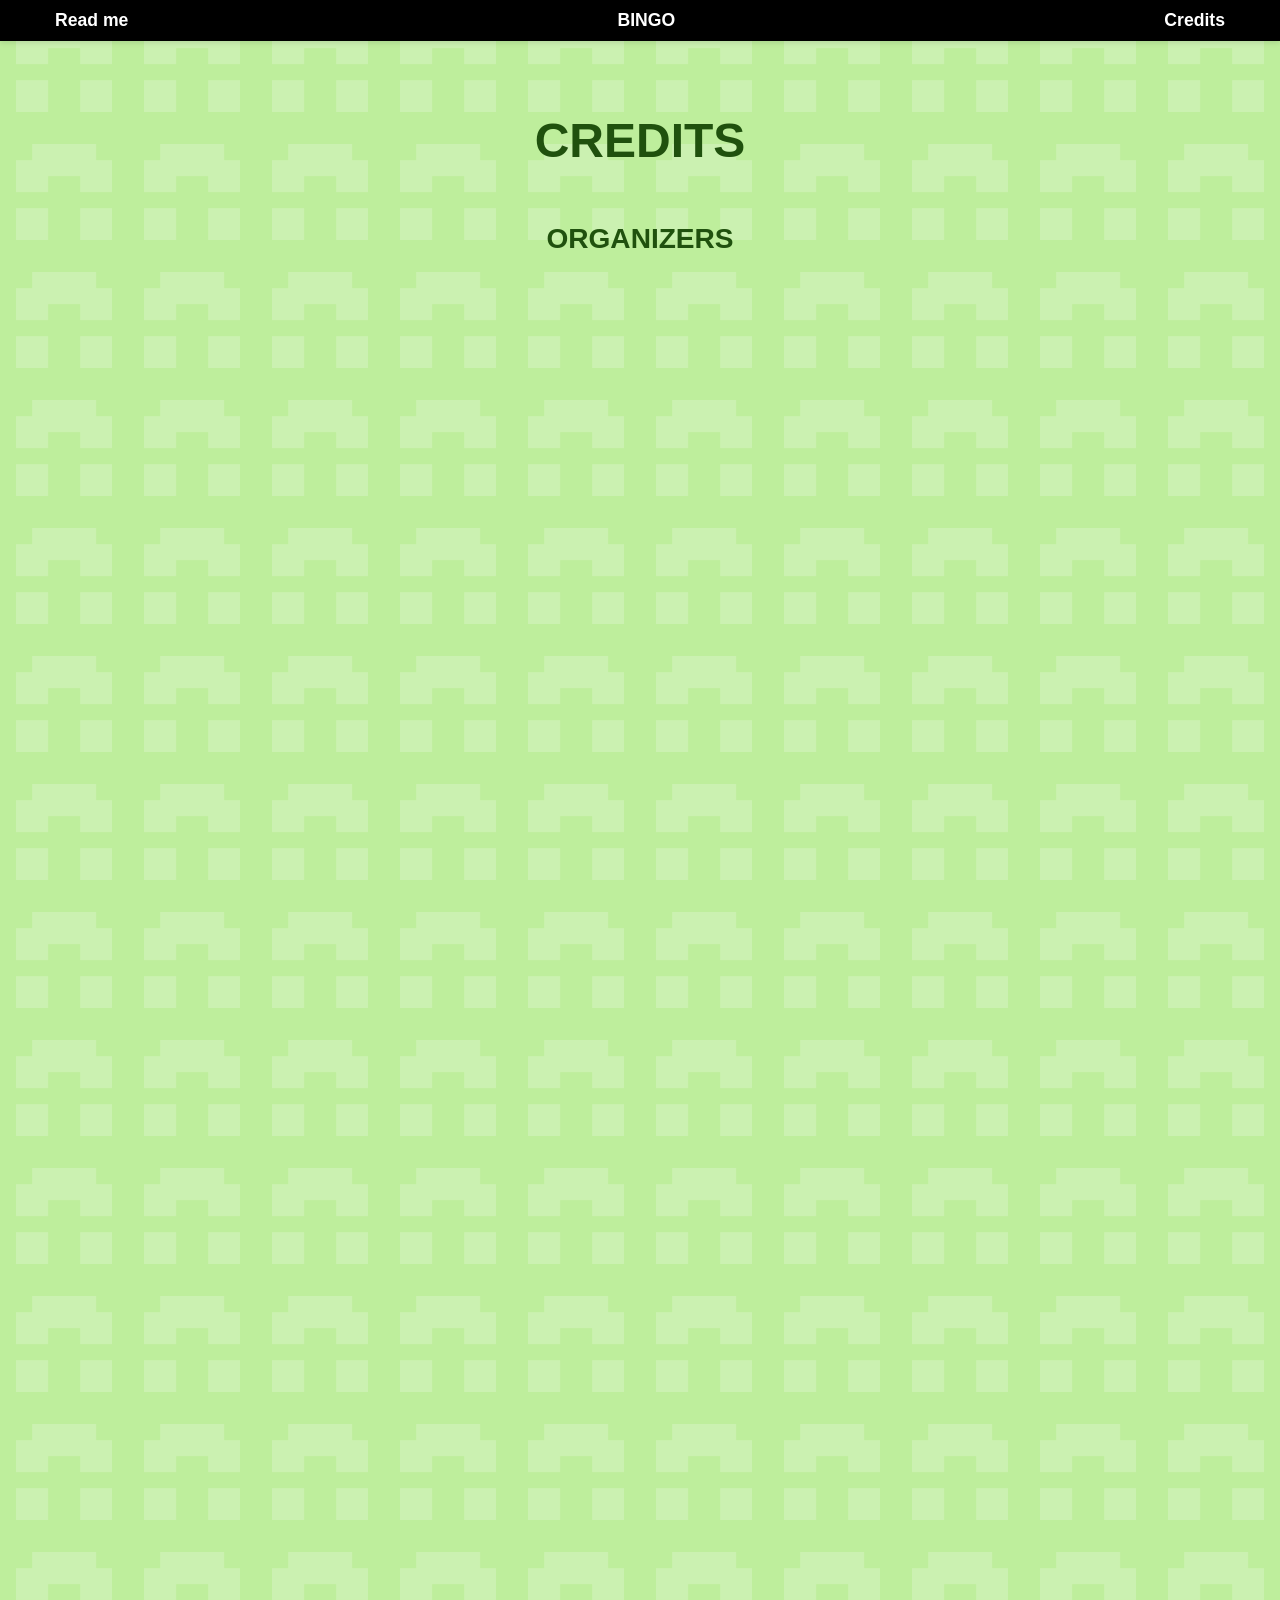
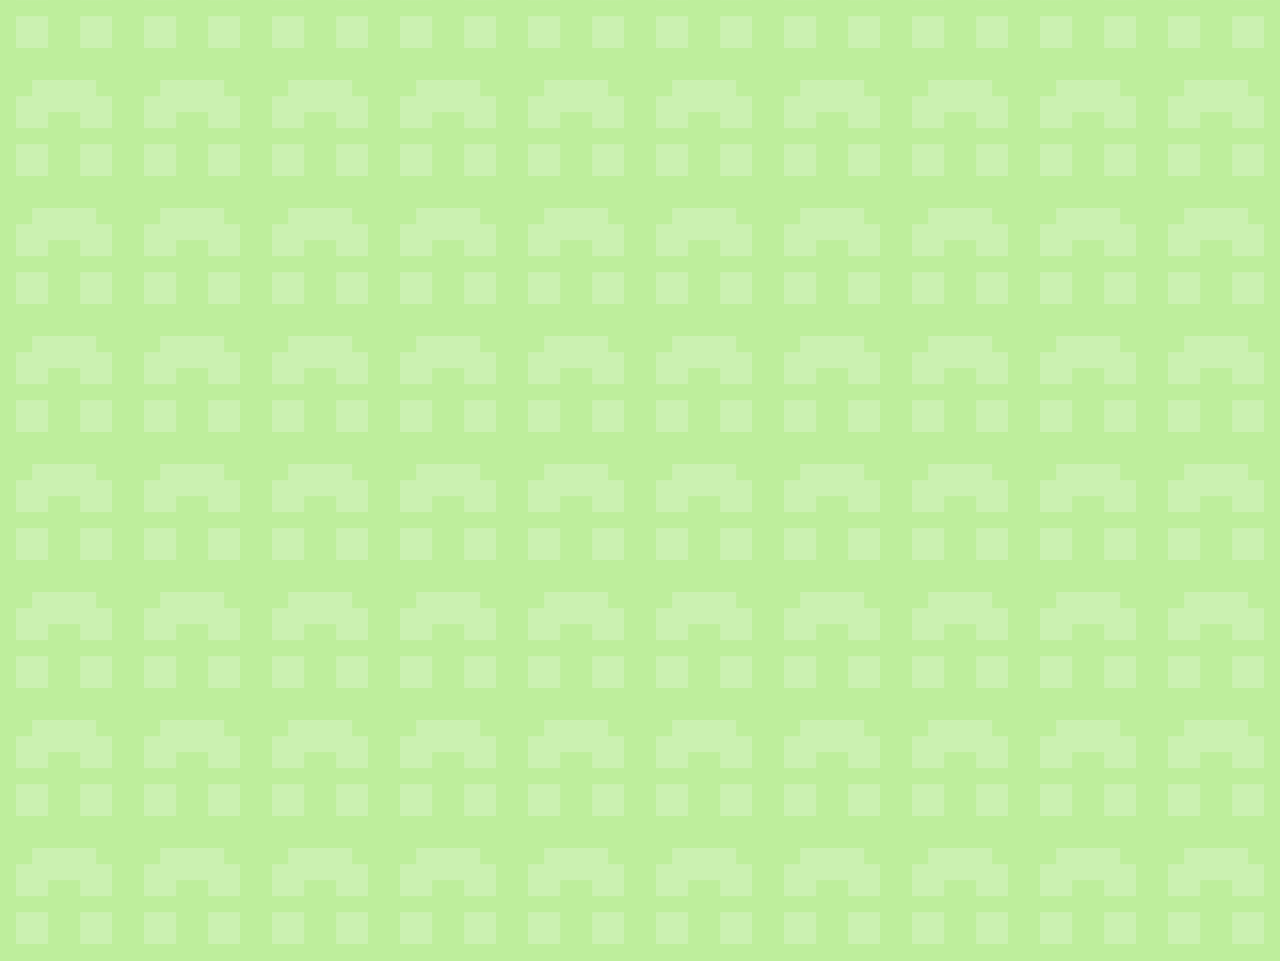
==== cred.html @ 7c4fe33c "Add files via upload" ====
<!DOCTYPE html>
<html lang="en">
<head>
  <meta charset="UTF-8">
  <meta name="viewport" content="width=device-width, initial-scale=1.0">
  <title>Happy Birthday Boosfer</title>
  <link rel="stylesheet" href="style2.css">
</head>
<body>

<header>
  <ul class="menu">
    <li class="menu-li"><a href="index.html">Read me</a></li>
    <li class="menu-li"><a href="first.html">BINGO</a></li>
    <li class="menu-li"><a href="cred.html">Credits</a></li>
  </ul>
</header>

<div class="credits-container">
    <h1>CREDITS</h1>
    <div class="textShow" id="typewriter-text">
        <span class="text-line"><h3>ORGANIZERS</h3><br></span><br>
        <span class="text-line">for putting in effort so things didn't go wack<br>each of them deserve a little pat on the back<br></span><br>
        <ul class="orgM animate-list">
            <li class="liM">Dmitri</li>
            <li class="liM">Fer</li>
            <li class="liM">Nolby</li>
            <li class="liM">Mintrea</li>
            <li class="liM">Rabanal</li>
            <li class="liM">Rattnappynap</li>
            <li class="liM">Sleipnir</li>
            <li class="liM">Toria</li>
            <li class="liM">Venu</li>
        </ul>
        <span class="text-line"><h3>ARTISTS</h3><br></span><br>
        <span class="text-line">for all the hard work they did for the cause<br>everyone deserves a round of applause<br></span><br>
        <ul class="artM animate-list">
            <li class="liA">Mintrea</li>
            <li class="liA">Apple</li>
            <li class="liA">Atlas</li>
            <li class="liA">Brian</li>
            <li class="liA">Cuspid</li>
            <li class="liA">Dmitri</li>
            <li class="liA">Ena</li>
            <li class="liA">Fizzu</li>
            <li class="liA">Lemi</li>
            <li class="liA">Lily</li>
            <li class="liA">Lisya</li>
            <li class="liA">Mictiankity</li>
            <li class="liA">Moth</li>
            <li class="liA">Neptune</li>
            <li class="liA">Nyami</li>
            <li class="liA">QUSEY</li>
            <li class="liA">Ratbanal</li>
            <li class="liA">Ratnappynap</li>
            <li class="liA">Rey</li>
            <li class="liA">Skybird</li>
            <li class="liA">Theo</li>
            <li class="liA">Toby</li>
            <li class="liA">Toria</li>
            <li class="liA">Z</li>
        </ul>
		<span class="text-line"><h3>FRIENDS</h3><br></span><br>
        <span class="text-line">for the time they took out of their busy lives<br>all of them deserve to receive a high five<br></span><br>
        <ul class="artM animate-list">
            <li class="liA">Captain_Domo</li>
            <li class="liA">Bean</li>
            <li class="liA">Vswed</li>
            <li class="liA">Yahiamice</li>
            <li class="liA">Wifies</li>
            <li class="liA">Pipi_slayer</li>
            <li class="liA">Wolfeei</li>
            <li class="liA">Meicha</li>
            <li class="liA">Seawattgaming</li>
            <li class="liA">Hackingnoisess</li>
            <li class="liA">Fraiki</li>
            <li class="liA">Deme</li>
            <li class="liA">LuckS</li>
            <li class="liA">LadyAuro</li>
            <li class="liA">Bigbigmongey</li>
            <li class="liA">Woogie</li>
            <li class="liA">Vijtok</li>
            <li class="liA">Fruitberries</li>
            <li class="liA">Fantst</li>
            <li class="liA">Bubbo</li>
            <li class="liA">Baablu</li>
            <li class="liA">Holls</li>
            <li class="liA">Qndres</li>
            <li class="liA">Fer</li>
            <li class="liA">Nolby</li>
            <li class="liA">Sleipnir</li>
        </ul>
		 <span class="text-line"><h3>THE CREATOR OF COLLABORATION</h3><br></span><br>
        <span class="text-line">for the best and coolest idea ever, for giving us a chance in participating in this collaboration<br></span><br>
        <ul class="orgM animate-list">
            <li class="liM">Mintrea</li>
        </ul>
		 <span class="text-line"><h3>CREATOR OF SITE</h3><br></span><br>
        <span class="text-line">for cool site that you see here right now</span><br>
        <ul class="orgM animate-list">
            <li class="liM">Rattnappynap</li>
			<li class="liM">best helper ever: Mintrea</li>
        </ul>
		 <span class="text-line"><h3>BOOSFER</h3><br></span><br>
        <span class="text-line">for making such a wholesome community and</span><br>
      
    </div>

    <div class="specialClub">
        <button class="secretBtn animate-btn" onclick="openSecretModal()">Secret club button! Click it!</button>
    </div>
</div>

<div id="imageModal" class="modal">
    <span class="close" onclick="closeModal()">&times;</span>
    <div class="modal-title" id="modalTitle"></div>
    <div class="modal-content-wrapper" id="modalWrapper">
        <div class="modal-image-container" id="imageContainer">
            <img class="modal-content" id="modalImage">
        </div>
    </div>
    <div class="zoom-info" id="zoomInfo">Scale: 100%</div>
    <div class="zoom-controls">
        <button class="zoom-btn" onclick="zoomOut()">−</button>
        <button class="zoom-btn" onclick="resetZoom()">⟲</button>
        <button class="zoom-btn" onclick="zoomIn()">+</button>
    </div>
    <div class="nav-controls">
        <button class="nav-btn" onclick="prevImage()">&#10094;</button>
        <button class="nav-btn" onclick="nextImage()">&#10095;</button>
    </div>
</div>

<script>
    const lines = document.querySelectorAll('.text-line');
    const lists = document.querySelectorAll('.animate-list');
    const btn = document.querySelector('.animate-btn');
    
    let delay = 0;
    const lineDelay = 2000; 
    const fadeDuration = 1500;

    function animateSequence(elements) {
        elements.forEach((el) => {
            el.style.opacity = '0';
            el.style.transition = `opacity ${fadeDuration}ms ease-in-out`;
            
            setTimeout(() => {
                el.style.opacity = '1';
            }, delay);

            delay += lineDelay;
        });
    }

    const allElements = [];
    const container = document.getElementById('typewriter-text');
    
    Array.from(container.children).forEach(child => {
        if (child.classList.contains('text-line')) {
            allElements.push(child);
        } else if (child.classList.contains('animate-list')) {
            allElements.push(child);
        }
    });

    animateSequence(allElements);

    if (btn) {
        btn.style.opacity = '0';
        btn.style.transition = `opacity ${fadeDuration}ms ease-in-out`;
        
        setTimeout(() => {
            btn.style.opacity = '1';
        }, delay);
    }

    const secretClubImages = [
        { src: "secretclub/nolbyy.png", title: "Art by Nolby" },
        { src: "secretclub/sleip3d.png", title: "Art by Sleipnir" },
        { src: "secretclub/5ssd.png", title: "Art by 5SSD" },
        { src: "secretclub/bartorino.png", title: "Art by Bartorino" },
		 { src: "secretclub/fer.png", title: "Art by Fer" }
    ];

    let currentImageIndex = 0;

    var currentZoom = 1;
    var minZoom = 0.5;
    var maxZoom = 5;
    var zoomStep = 0.25;
    var isDragging = false;
    var startX, startY, translateX = 0, translateY = 0;

    function openSecretModal() {
        const modal = document.getElementById("imageModal");
        modal.style.display = "block";
        
        currentImageIndex = 0;
        updateModalContent();
        
        resetZoom();
        setupDragHandlers();
    }

    function updateModalContent() {
        const modalImg = document.getElementById("modalImage");
        const modalTitle = document.getElementById("modalTitle");
        
        modalImg.src = secretClubImages[currentImageIndex].src;
        modalTitle.textContent = secretClubImages[currentImageIndex].title;
    }

    function nextImage() {
        currentImageIndex = (currentImageIndex + 1) % secretClubImages.length;
        updateModalContent();
        resetZoom();
    }

    function prevImage() {
        currentImageIndex = (currentImageIndex - 1 + secretClubImages.length) % secretClubImages.length;
        updateModalContent();
        resetZoom();
    }

    function closeModal() {
        document.getElementById("imageModal").style.display = "none";
        resetZoom();
    }

    function updateTransform() {
        var container = document.getElementById("imageContainer");
        container.style.transform =
          "translate(" +
          translateX +
          "px, " +
          translateY +
          "px) scale(" +
          currentZoom +
          ")";
        document.getElementById("zoomInfo").textContent =
          "Scale: " + Math.round(currentZoom * 100) + "%";
    }

    function zoomIn() {
        if (currentZoom < maxZoom) {
          currentZoom = Math.min(currentZoom + zoomStep, maxZoom);
          updateTransform();
        }
    }

    function zoomOut() {
        if (currentZoom > minZoom) {
          currentZoom = Math.max(currentZoom - zoomStep, minZoom);
          if (currentZoom <= 1) {
            translateX = 0;
            translateY = 0;
          }
          updateTransform();
        }
    }

    function resetZoom() {
        currentZoom = 1;
        translateX = 0;
        translateY = 0;
        updateTransform();
    }

    function setupDragHandlers() {
        var container = document.getElementById("imageContainer");
        var wrapper = document.getElementById("modalWrapper");

        wrapper.onmousedown = function (e) {
          if (currentZoom > 1) {
            isDragging = true;
            startX = e.clientX - translateX;
            startY = e.clientY - translateY;
            container.style.cursor = "grabbing";
          }
        };

        wrapper.onmousemove = function (e) {
          if (isDragging) {
            e.preventDefault();
            translateX = e.clientX - startX;
            translateY = e.clientY - startY;
            updateTransform();
          }
        };

        wrapper.onmouseup = function () {
          isDragging = false;
          container.style.cursor = "grab";
        };

        wrapper.onmouseleave = function () {
          isDragging = false;
          container.style.cursor = "grab";
        };
    }

    document.getElementById("modalWrapper").onwheel = function (e) {
        e.preventDefault();
        if (e.deltaY < 0) zoomIn();
        else zoomOut();
    };

    document.addEventListener("keydown", function (event) {
        if (event.key === "Escape") {
          closeModal();
        }
        if (event.key === "ArrowRight") {
            nextImage();
        }
        if (event.key === "ArrowLeft") {
            prevImage();
        }
    });
</script>

</body>
</html>
---- style2.css ----
body {
	background-color: #beee9c;
	background-image: url("8ba8866236b0ca55.png");
	background-repeat: repeat;
	font-family: Arial, sans-serif;
	margin: 0;
	padding: 0;
	overflow-x: hidden;
	min-height: 100vh;
}

header {
	position: sticky;
	top: 0;
	z-index: 3000;
	background-color: #000000;
	box-shadow: 0 2px 5px rgba(0,0,0,0.1);
	width: 100%;
}

.menu {
	display: flex;
	justify-content: space-between;
	align-items: center;
	list-style: none;
	margin: 0;
	padding: 10px 20px;
	max-width: 1200px;
	margin-left: auto;
	margin-right: auto;
}

.menu-li {
	margin: 0 15px;
}

.menu-li a {
	text-decoration: none;
	color: white;
	font-weight: bold;
	font-size: 1.1em;
	display: flex;
	align-items: center;
}

.credits-container {
    display: flex;
    flex-direction: column;
    align-items: center;
    justify-content: center;
    text-align: center;
    padding: 40px 20px;
    min-height: calc(100vh - 80px);
}

h1 {
    color: #20510e;
    font-size: 3em;
    margin-bottom: 20px;
}

.textShow {
  font-size: 24px;
  line-height: 1.67;
  color: #20510e;
  text-align: center;
  max-width: 800px;
}

.text-line {
    display: inline-block;
    opacity: 0;
}

.orgM, .artM {
    list-style: none;
    padding: 0;
    display: flex;
    flex-wrap: wrap;
    justify-content: center;
    gap: 15px;
    margin: 20px 0;
    opacity: 0;
}

.liM, .liA {
    font-weight: bold;
    padding: 5px 15px;
    border-radius: 20px;
    font-weight: bold;
    color: #2b4c05;
}

.specialClub {
    margin-top: 50px;
}

.secretBtn {
    padding: 15px 30px;
    font-size: 1.2em;
    background: #8abe29;
    color: white;
    border: none;
    border-radius: 10px;
    cursor: pointer;
    transition: all 0.3s ease;
    font-weight: bold;
    opacity: 0;
}

.secretBtn:hover {
    color: #000000;
    background: #baff3a;
    transform: translateY(-2px);
}

.modal {
	display: none;
	position: fixed;
	z-index: 3000;
	left: 0;
	top: 0;
	width: 100%;
	height: 100%;
	background-color: rgba(0, 0, 0, 0.95);
	animation: fadeIn 0.3s ease;
	overflow: hidden;
}

.modal-content-wrapper {
	position: absolute;
	top: 50%;
	left: 50%;
	transform: translate(-50%, -50%);
	width: 100%;
	height: 100%;
	display: flex;
	align-items: center;
	justify-content: center;
	overflow: auto;
}

.modal-image-container {
	position: relative;
	transform-origin: center center;
	transition: transform 0.3s ease;
	cursor: grab;
}

.modal-image-container:active {
	cursor: grabbing;
}

.modal-content {
	max-width: 90vw;
	max-height: 85vh;
	border-radius: 0px;
	user-select: none;
	pointer-events: none;
}

.close {
	position: absolute;
	top: 20px;
	right: 40px;
	color: #f1f1f1;
	font-size: 7em;
	font-weight: bold;
	cursor: pointer;
	transition: color 0.3s;
	z-index: 3001;
}

.close:hover {
	color: #baff3a;
}

.zoom-controls {
	position: absolute;
	bottom: 30px;
	left: 50%;
	transform: translateX(-50%);
	display: flex;
	gap: 10px;
	z-index: 3001;
}

.nav-controls {
    position: absolute;
    top: 50%;
    width: 100%;
    display: flex;
    justify-content: space-between;
    padding: 0 20px;
    box-sizing: border-box;
    z-index: 3001;
    pointer-events: none;
}

.nav-btn {
    pointer-events: auto;
    background: rgba(127, 211, 59, 0.5);
    color: white;
    border: none;
    font-size: 2em;
    padding: 10px 20px;
    cursor: pointer;
    border-radius: 5px;
    transition: background 0.3s;
}

.nav-btn:hover {
    background: rgba(139, 255, 100, 0.8);
}

.zoom-btn {
	padding: 10px 20px;
	font-size: 1.2em;
	background: rgba(255, 255, 255, 0.2);
	color: white;
	border: 2px solid white;
	border-radius: 5px;
	cursor: pointer;
	transition: all 0.3s;
}

.zoom-btn:hover {
	background: rgba(255, 255, 255, 0.4);
	transform: scale(1.1);
}

.modal-title {
	position: absolute;
	top: 20px;
	left: 40px;
	color: white;
	font-size: 1.5em;
	font-weight: bold;
	z-index: 3001;
    text-shadow: 0 2px 4px rgba(0,0,0,0.5);
}

.zoom-info {
	position: absolute;
	bottom: 80px;
	left: 50%;
	transform: translateX(-50%);
	color: white;
	font-size: 1em;
	background: rgba(0, 0, 0, 0.5);
	padding: 5px 15px;
	border-radius: 5px;
	z-index: 3001;
}

@keyframes fadeIn {
	from { opacity: 0; }
	to { opacity: 1; }
}
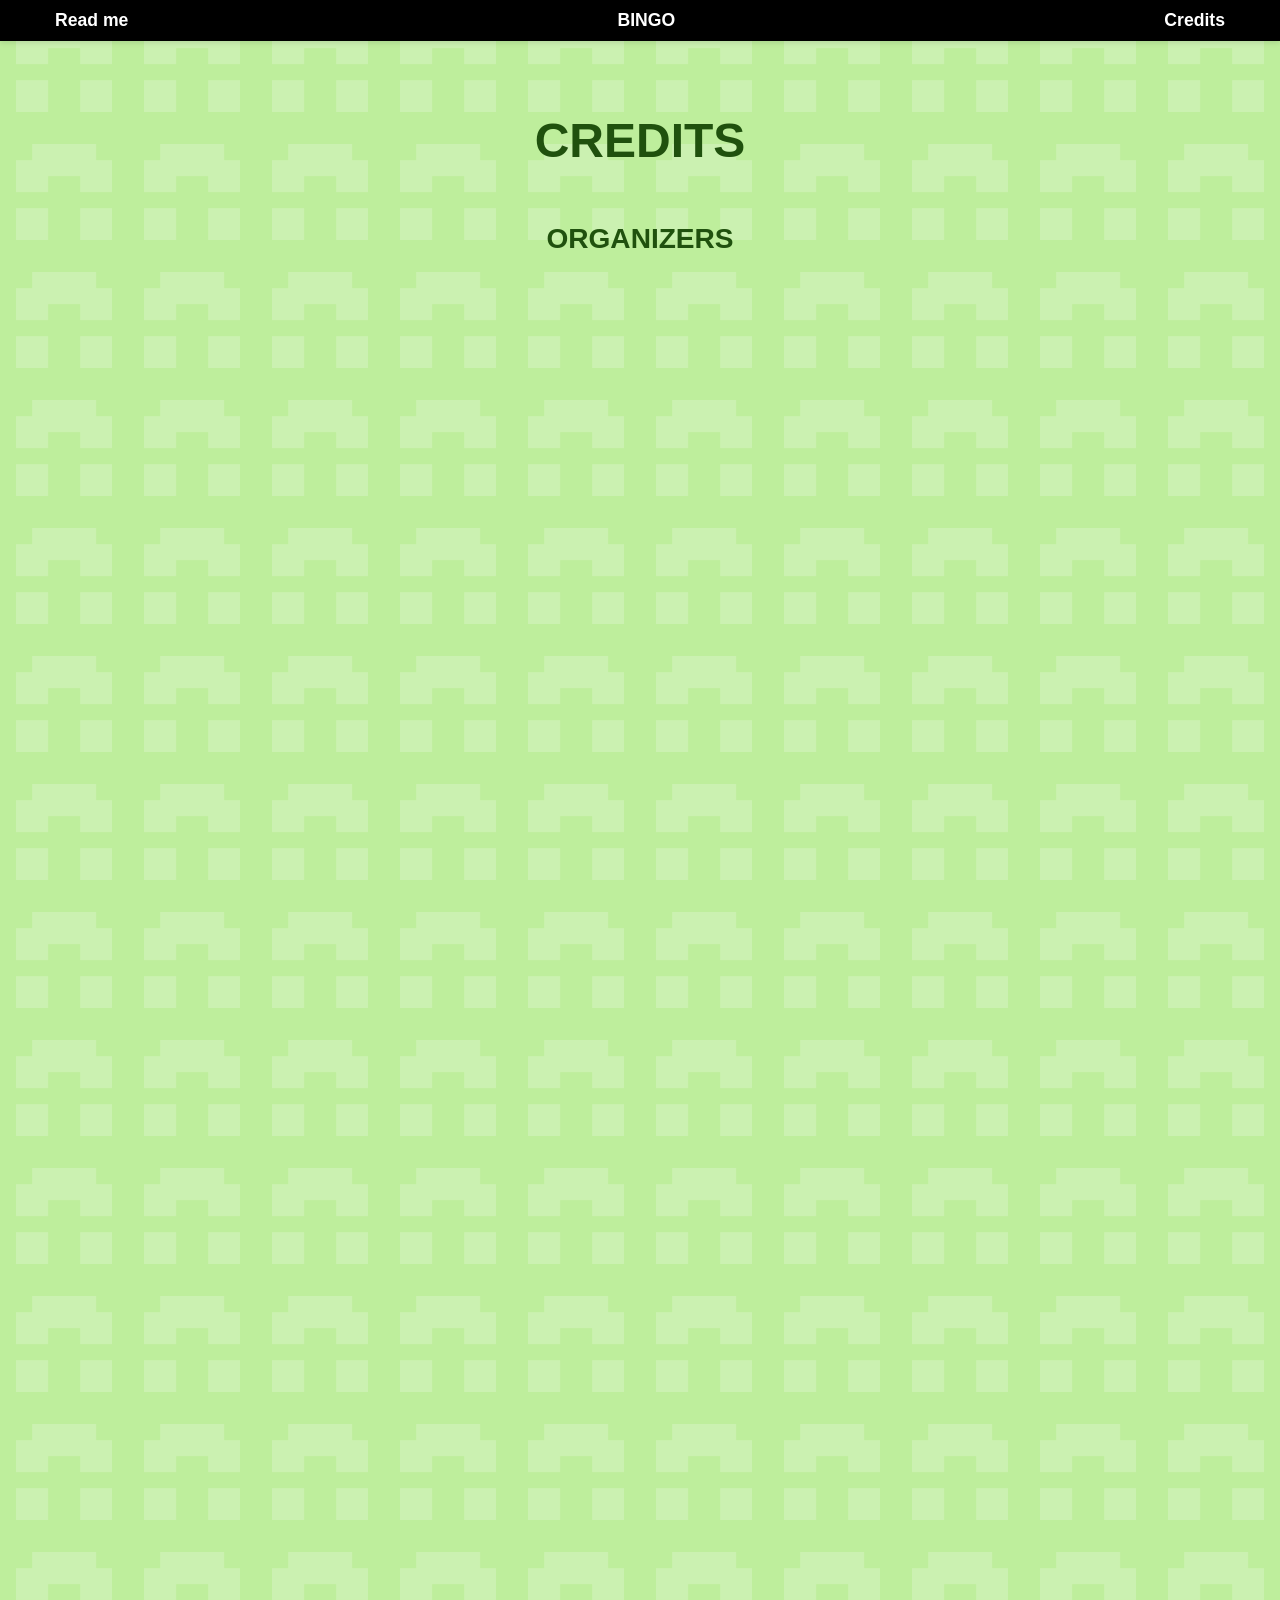
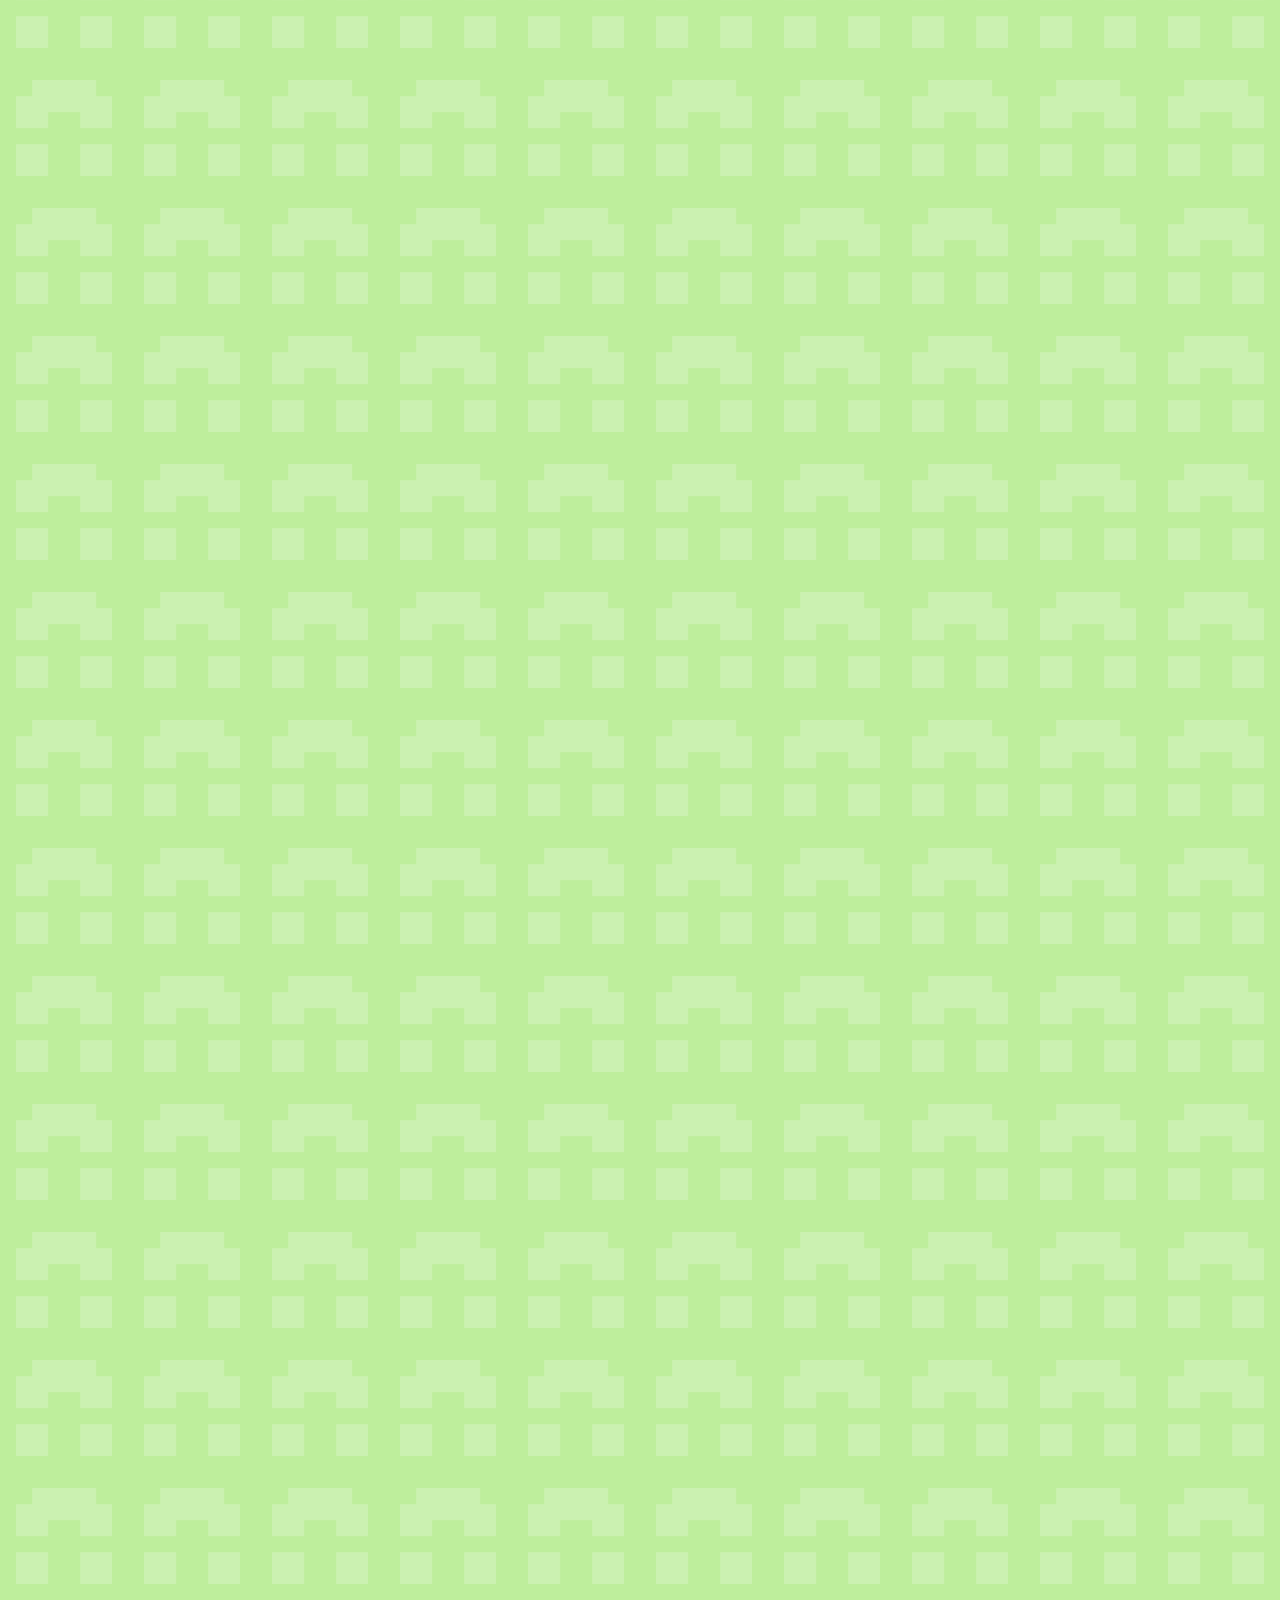
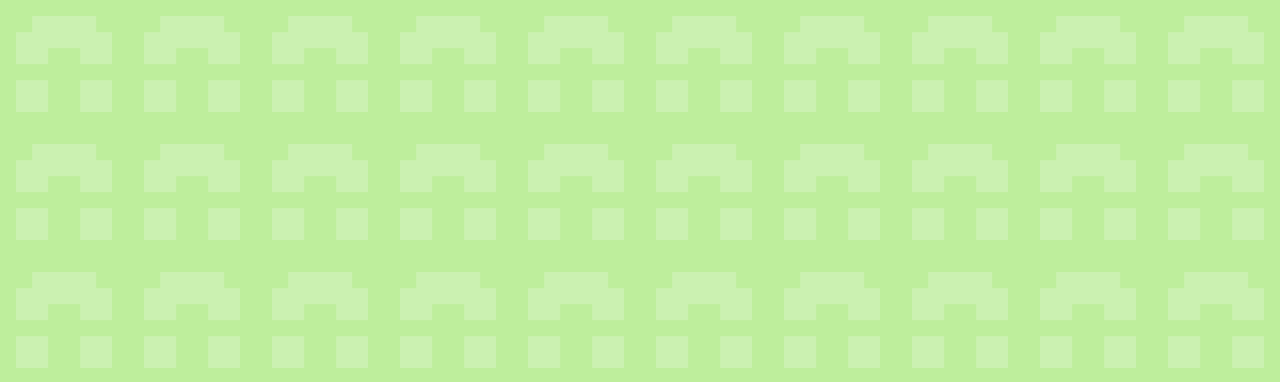
==== commit 8c6ef16a: "Add files via upload" ====
--- a/cred.html
+++ b/cred.html
@@ -102,8 +102,22 @@
 			<li class="liM">best helper ever: Mintrea</li>
         </ul>
 		 <span class="text-line"><h3>BOOSFER</h3><br></span><br>
-        <span class="text-line">for making such a wholesome community and</span><br>
-      
+        <span class="text-line">thank you for everything 💚 </span><br>
+		  <span class="text-line">We the Boosfer Community made this special gift for the one and only Boosfer for his 25th year birthday </span><br>
+     <span class="text-line">We the Boosfer Community just wanna appreciate all the things you have ever done.</span><br>
+	   <span class="text-line">like all the contents you have created and provided us for these past years such as <br>the fun streams you do mostly everyday always makes us laugh</span><br>
+	     <span class="text-line">and makes our days better or something to enjoy and past the time we truly love and appreciate the streams,<br> the collabs you host or be in is always fun to watch such all the banters shenanigans always brings us joy and laughter, </span><br>
+		  <span class="text-line">the amazing youtube videos you post is always great to watch</span><br>
+		  <span class="text-line">even tho its not that much but appreciate when you upload its awesome </span><br>
+ <span class="text-line">and the community you have created to be this great and wonderful!  its truly one of the greatest community of all time </span><br>
+ <span class="text-line">like everyone is so kind, nice, cool, talented and GOATED everyone is just so awesome</span><br>
+ <span class="text-line"><b>and thats because of YOU</b></span><br>
+ <span class="text-line">remember you helped and bring happiness to someone who needs it </span><br>
+ <span class="text-line"><h2>Happy Birthday Boosfer</h2></span>
+ <span class="text-line">-The Boosfer Community 💚</span><br>
+		<img  class="text-line" src="feakyspin.avif" alt="feaky">
+
+		<a href="" class="text-line">Link to google drive disk with all art</a>
     </div>
 
     <div class="specialClub">
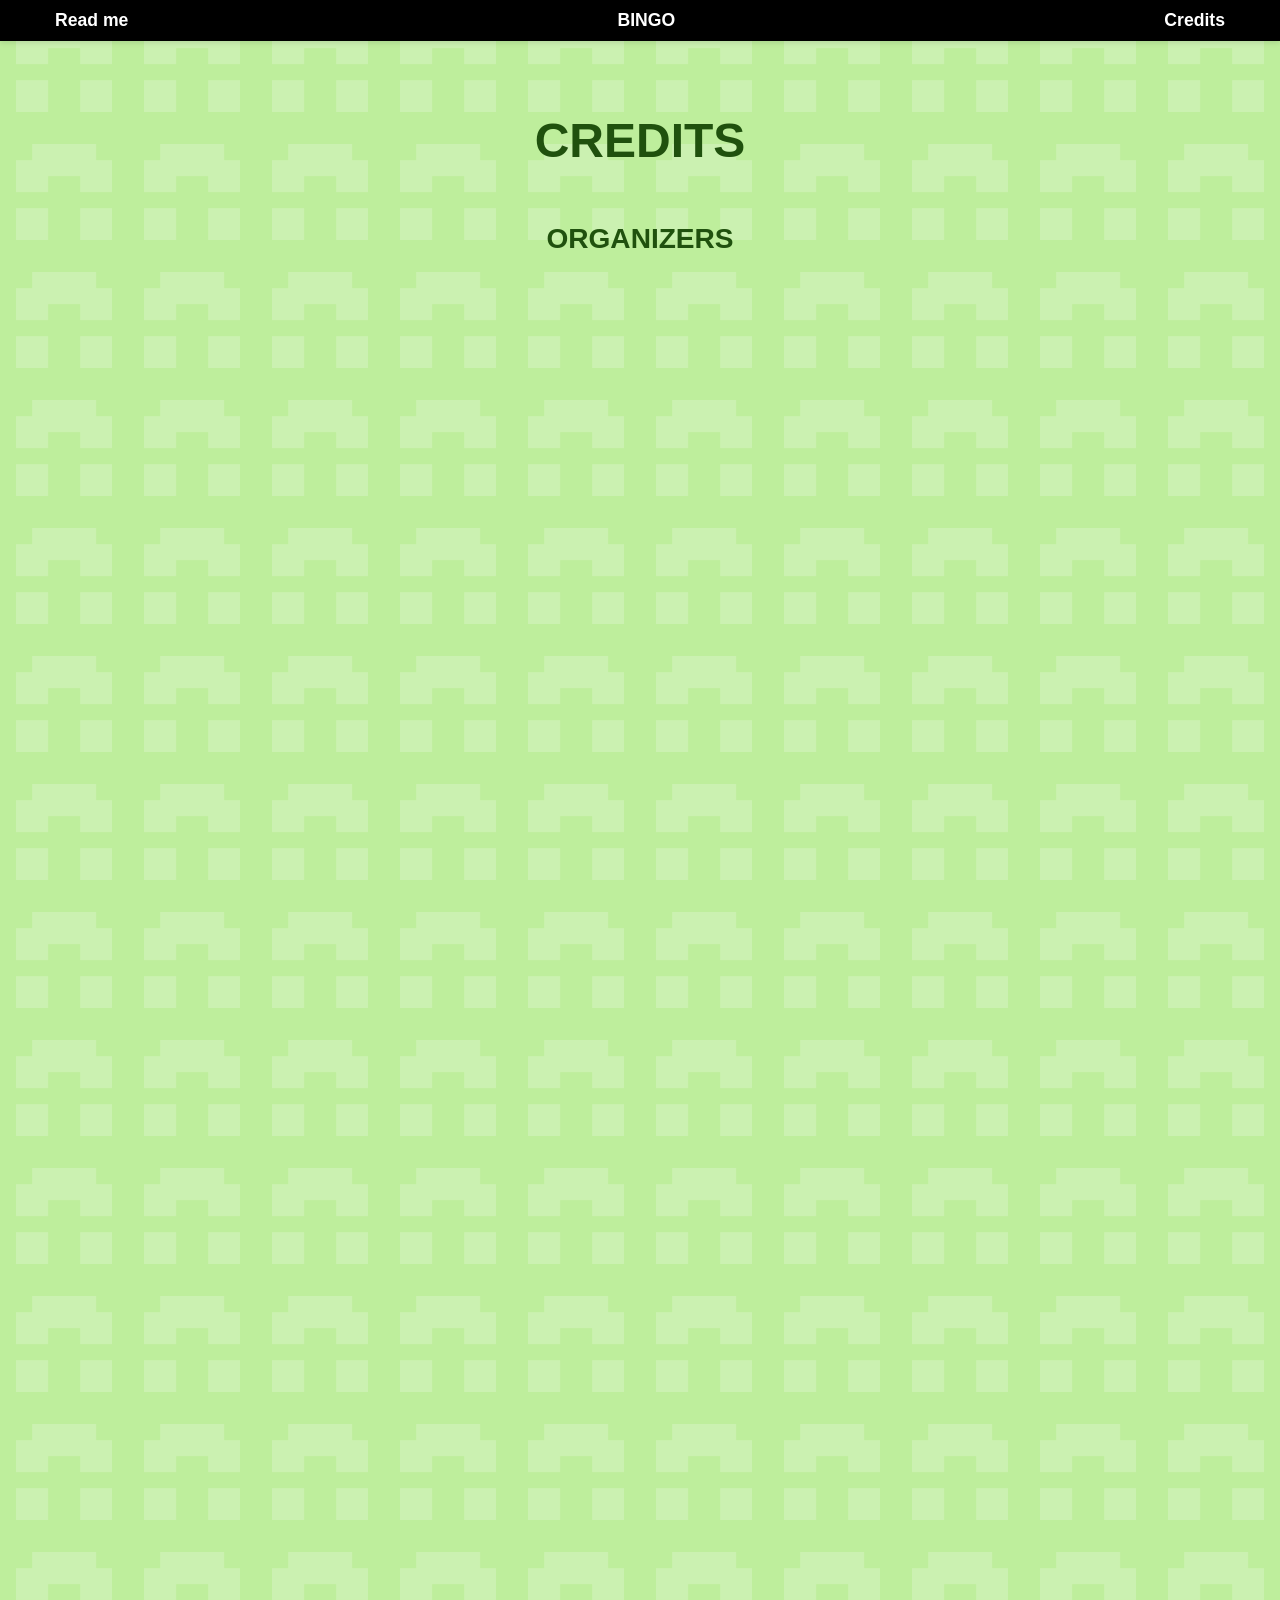
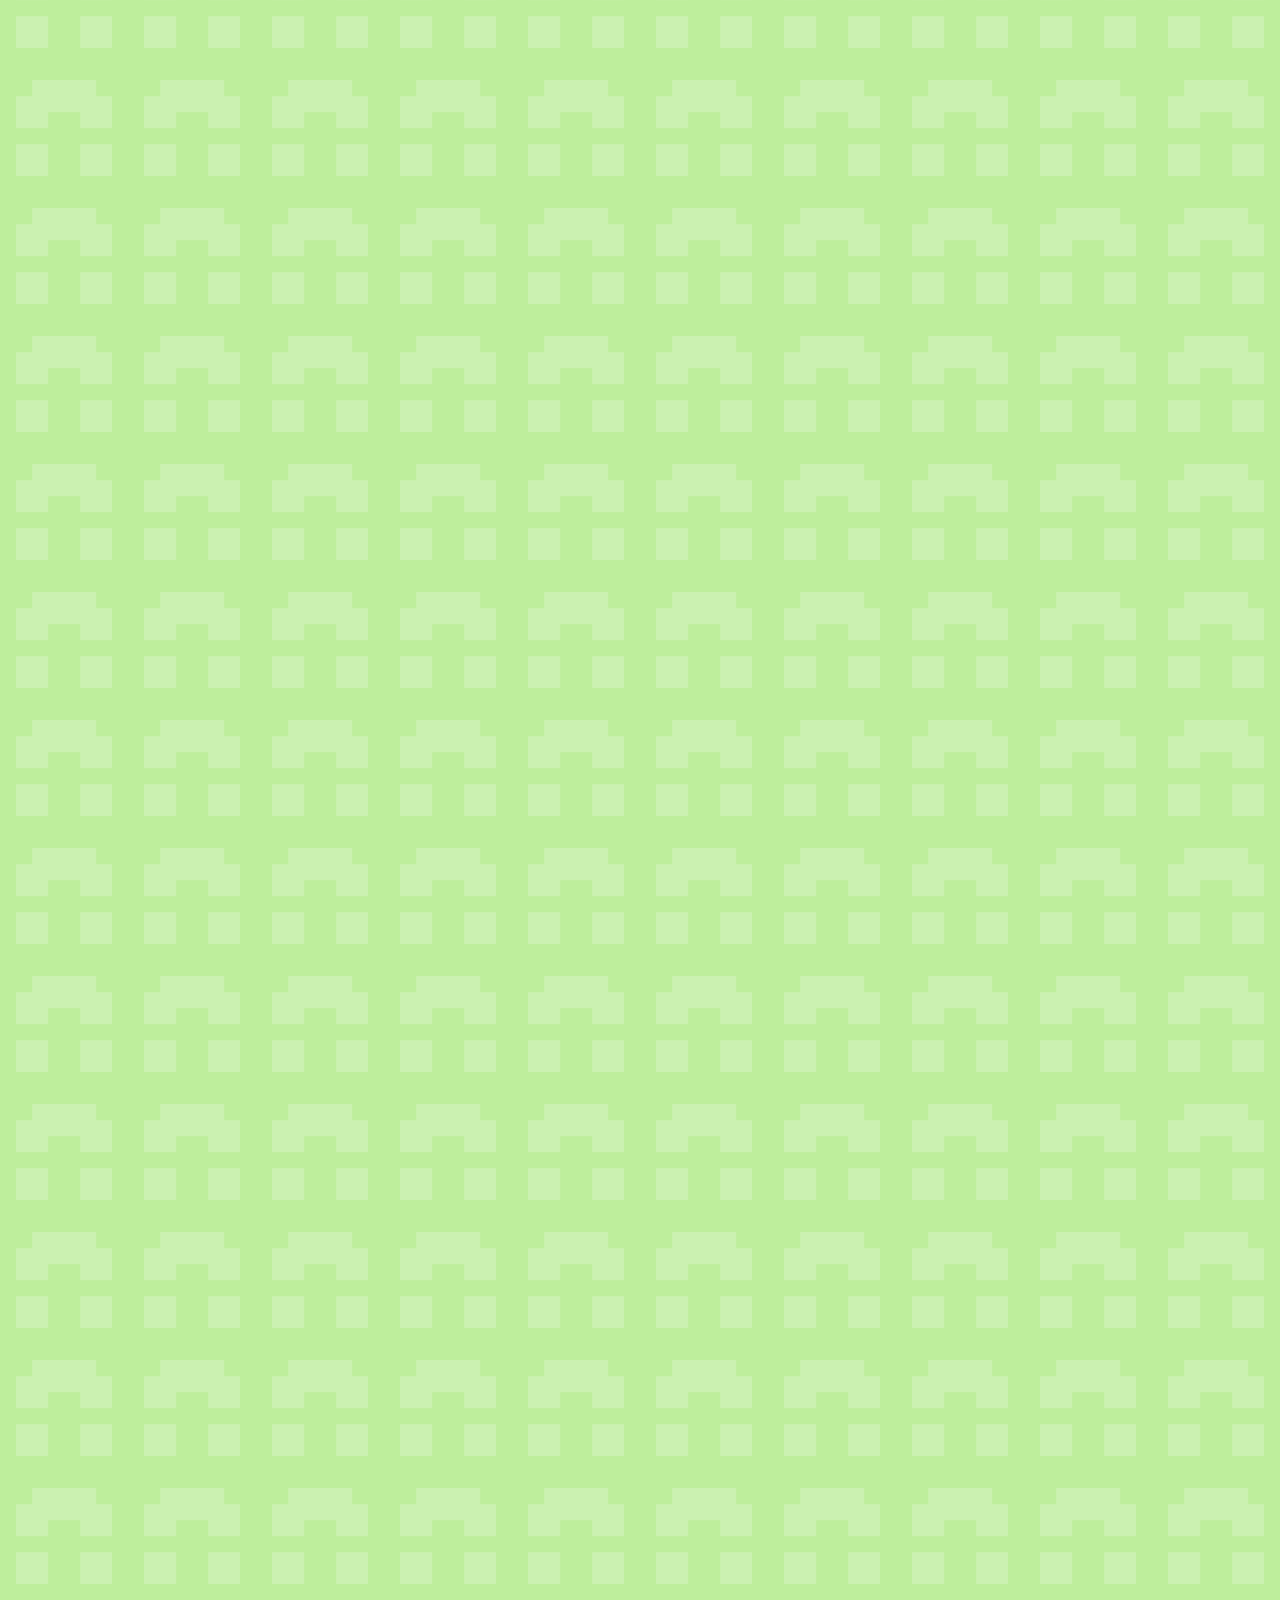
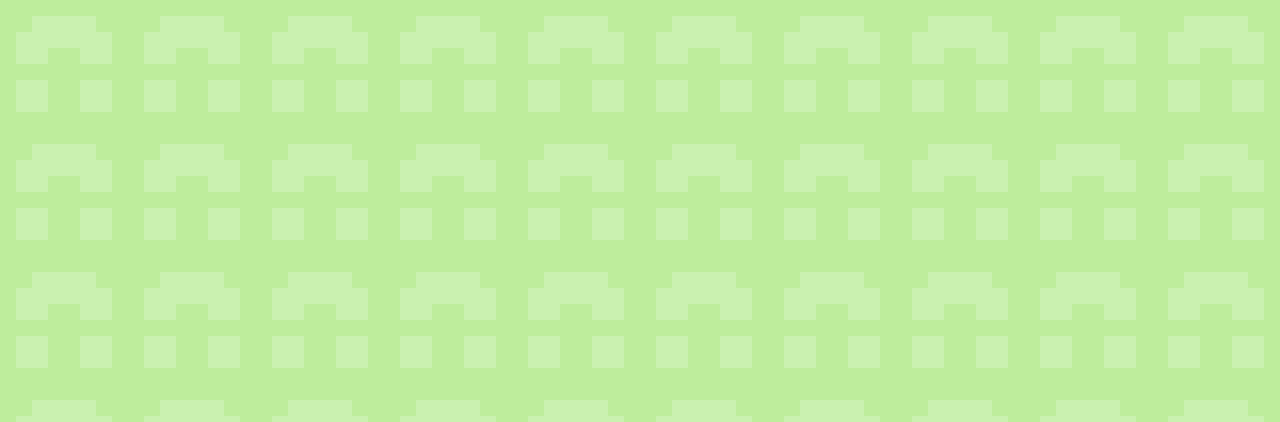
==== commit eb44ea78: "Update cred.html" ====
--- a/cred.html
+++ b/cred.html
@@ -91,12 +91,12 @@
             <li class="liA">Sleipnir</li>
         </ul>
 		 <span class="text-line"><h3>THE CREATOR OF COLLABORATION</h3><br></span><br>
-        <span class="text-line">for the best and coolest idea ever, for giving us a chance in participating in this collaboration<br></span><br>
+        <span class="text-line">for the best and coolest idea ever, for giving us a chance in participating in this collaboration they deserve lots of applause<br></span><br>
         <ul class="orgM animate-list">
             <li class="liM">Mintrea</li>
         </ul>
 		 <span class="text-line"><h3>CREATOR OF SITE</h3><br></span><br>
-        <span class="text-line">for cool site that you see here right now</span><br>
+        <span class="text-line">for cool site that you see here right now they deserve +aura +alpha energy +good sleep</span><br>
         <ul class="orgM animate-list">
             <li class="liM">Rattnappynap</li>
 			<li class="liM">best helper ever: Mintrea</li>
@@ -334,4 +334,4 @@
 </script>
 
 </body>
-</html>+</html>
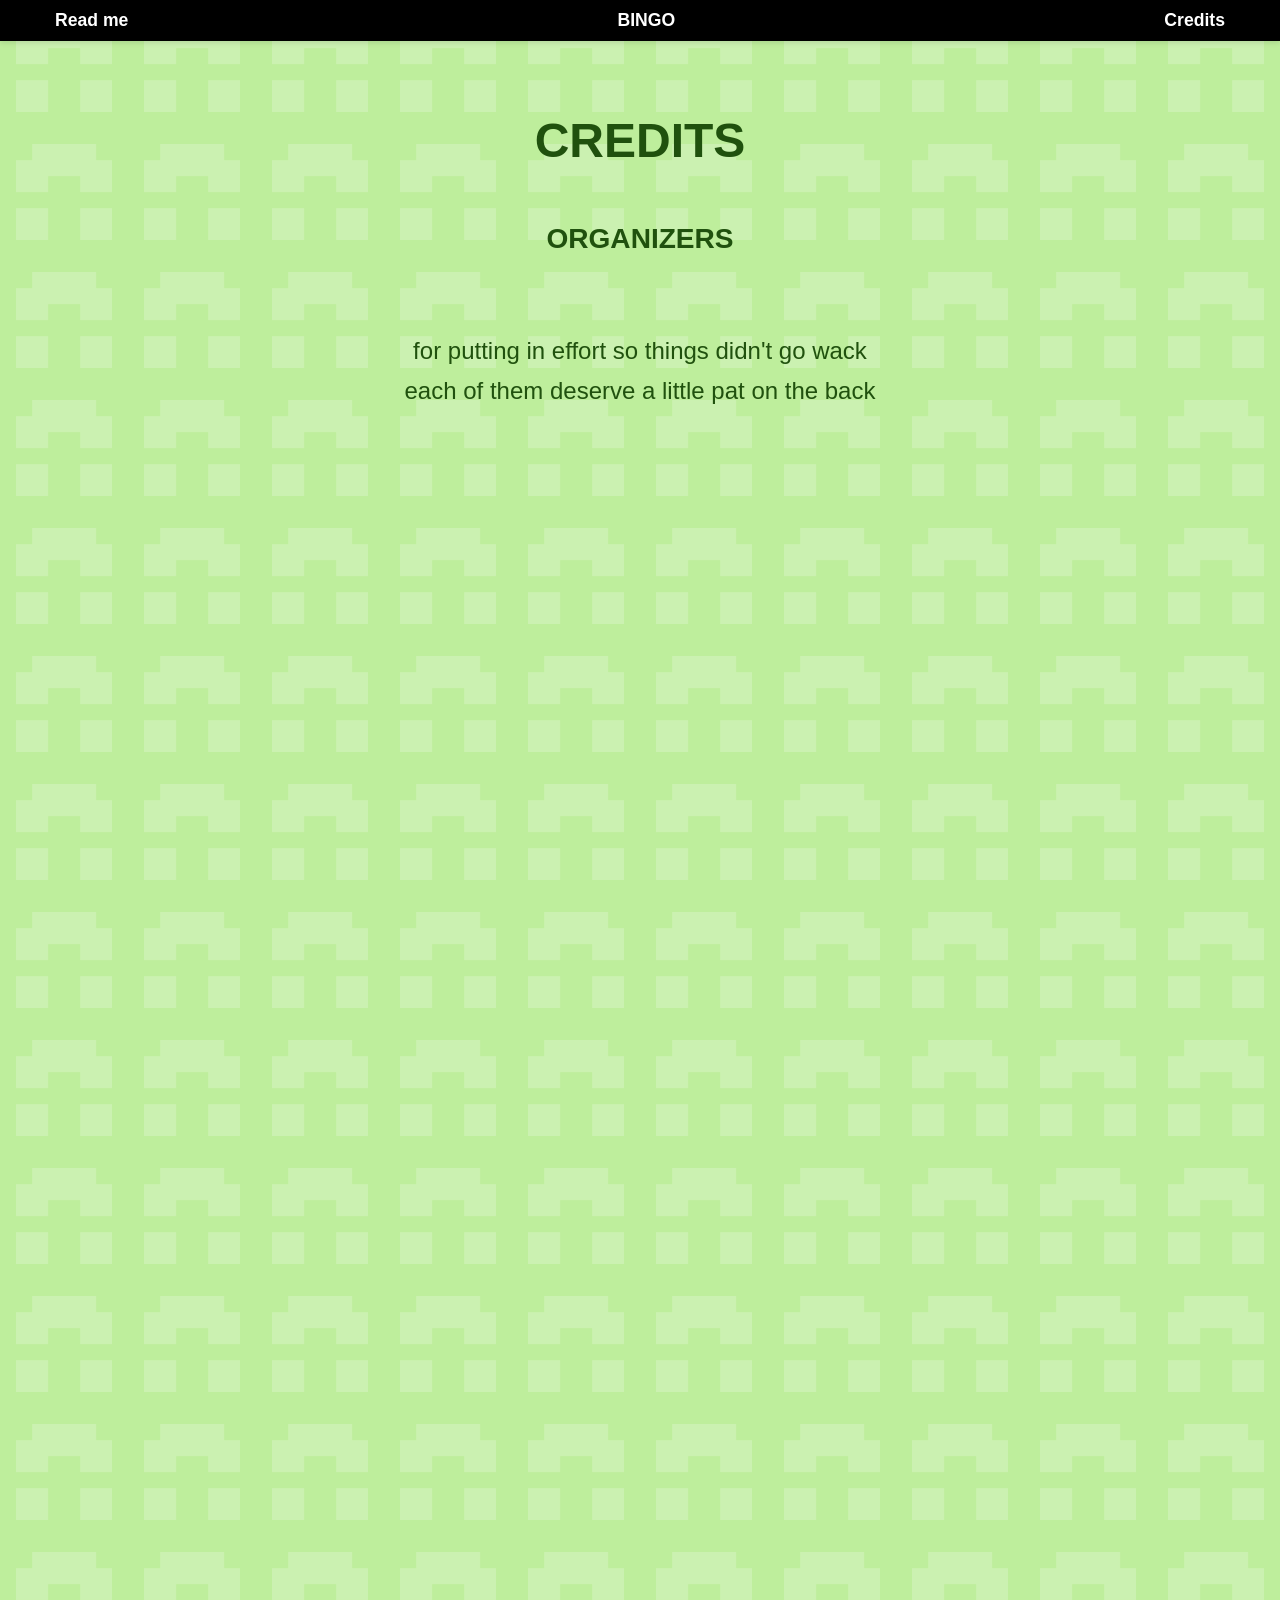
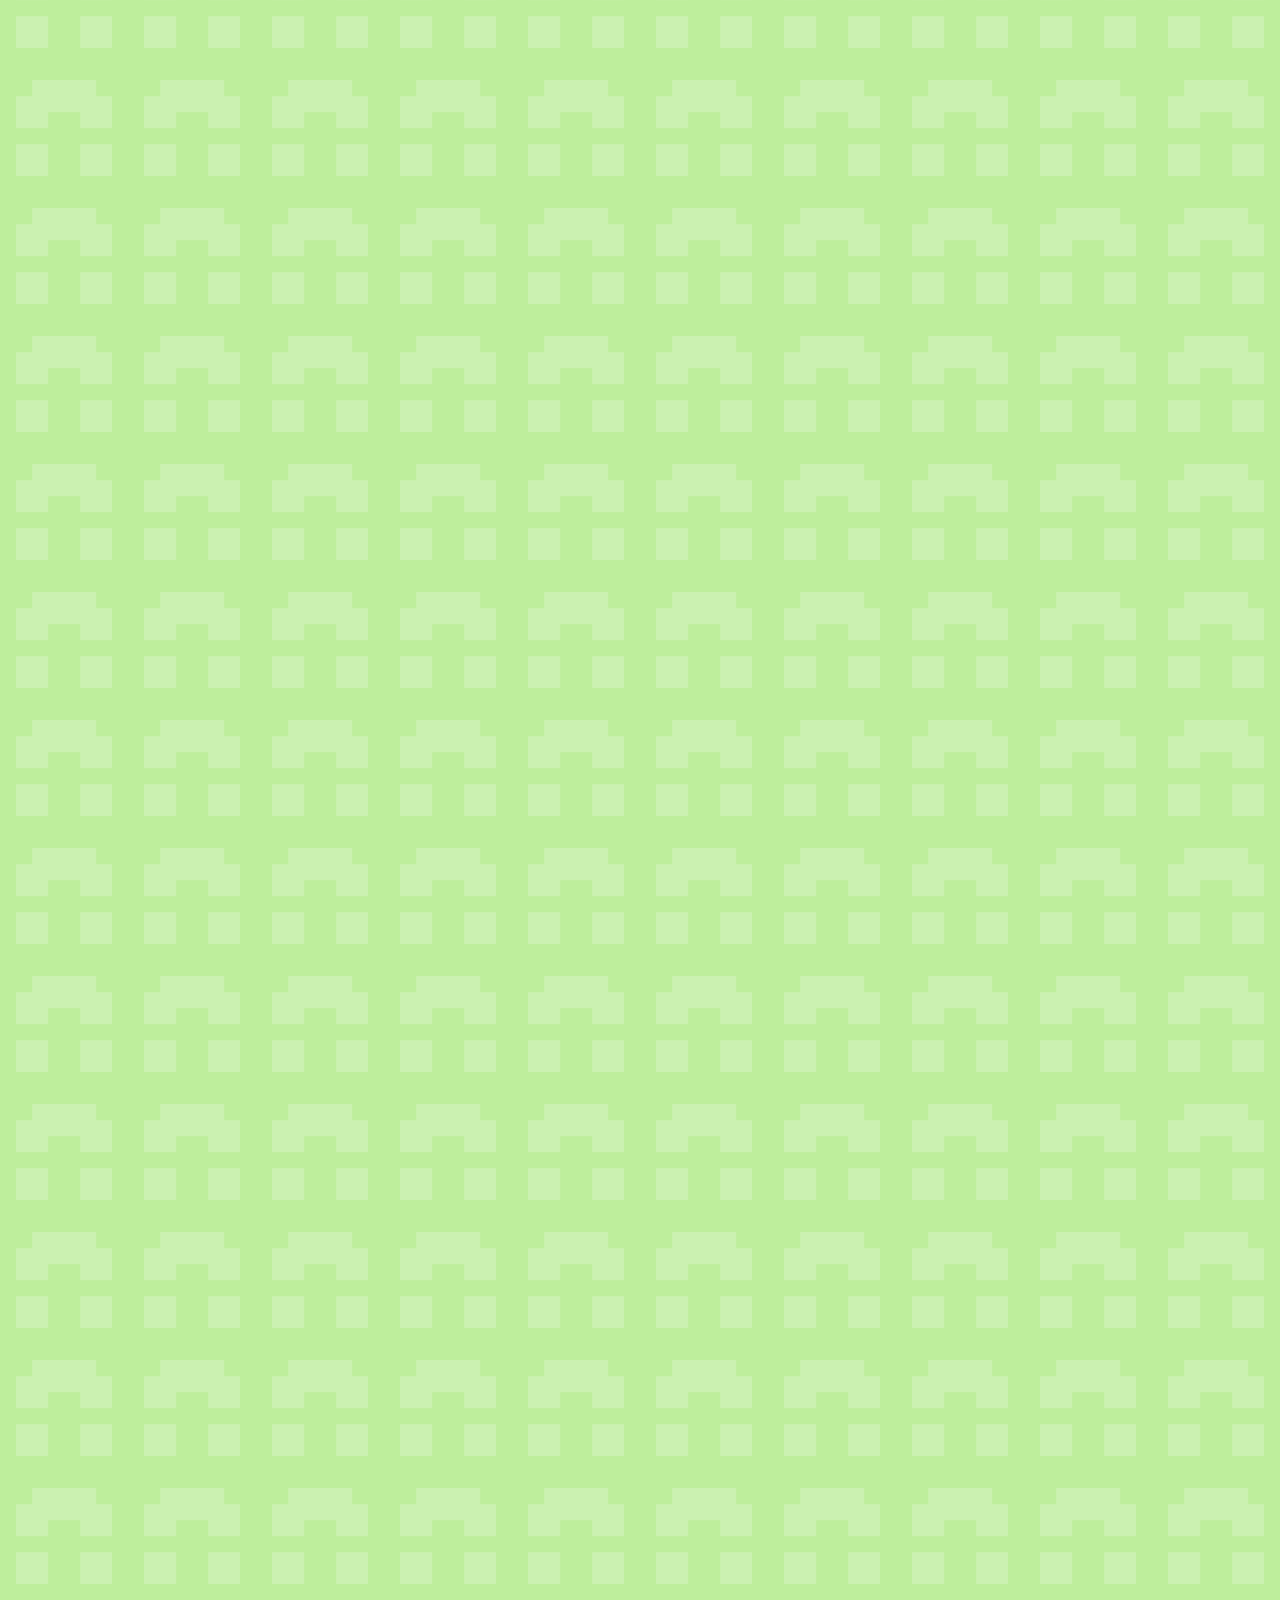
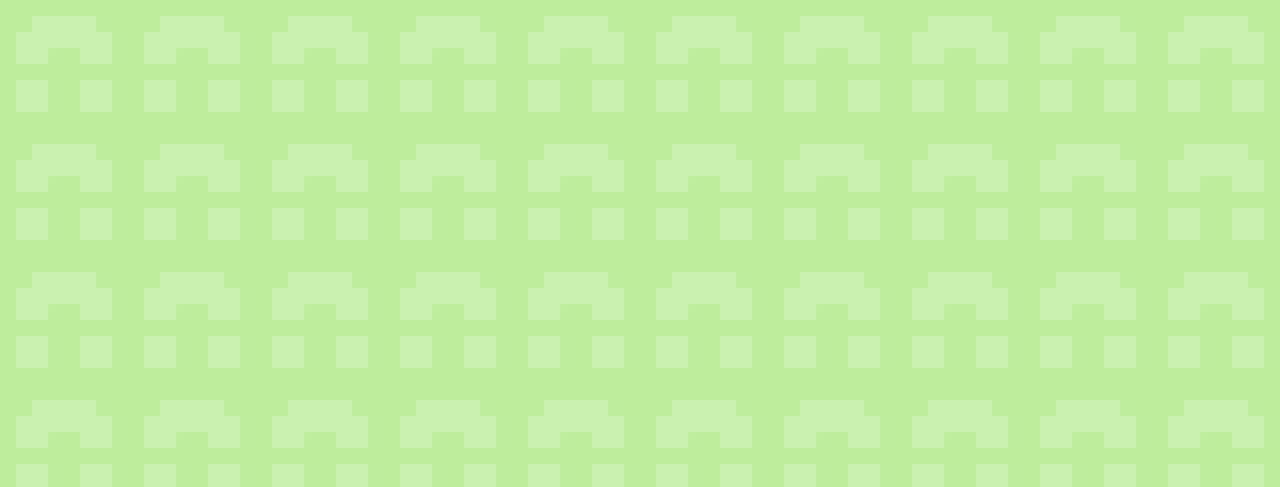
==== commit c47b33b2: "Update cred.html" ====
--- a/cred.html
+++ b/cred.html
@@ -52,6 +52,7 @@
             <li class="liA">Nyami</li>
             <li class="liA">QUSEY</li>
             <li class="liA">Ratbanal</li>
+			<li class="liA">Hippo</li>
             <li class="liA">Ratnappynap</li>
             <li class="liA">Rey</li>
             <li class="liA">Skybird</li>
@@ -77,6 +78,8 @@
             <li class="liA">Deme</li>
             <li class="liA">LuckS</li>
             <li class="liA">LadyAuro</li>
+			<li class="liA">Lantic</li>
+			<li class="liA">Anniemalzoo</li>
             <li class="liA">Bigbigmongey</li>
             <li class="liA">Woogie</li>
             <li class="liA">Vijtok</li>
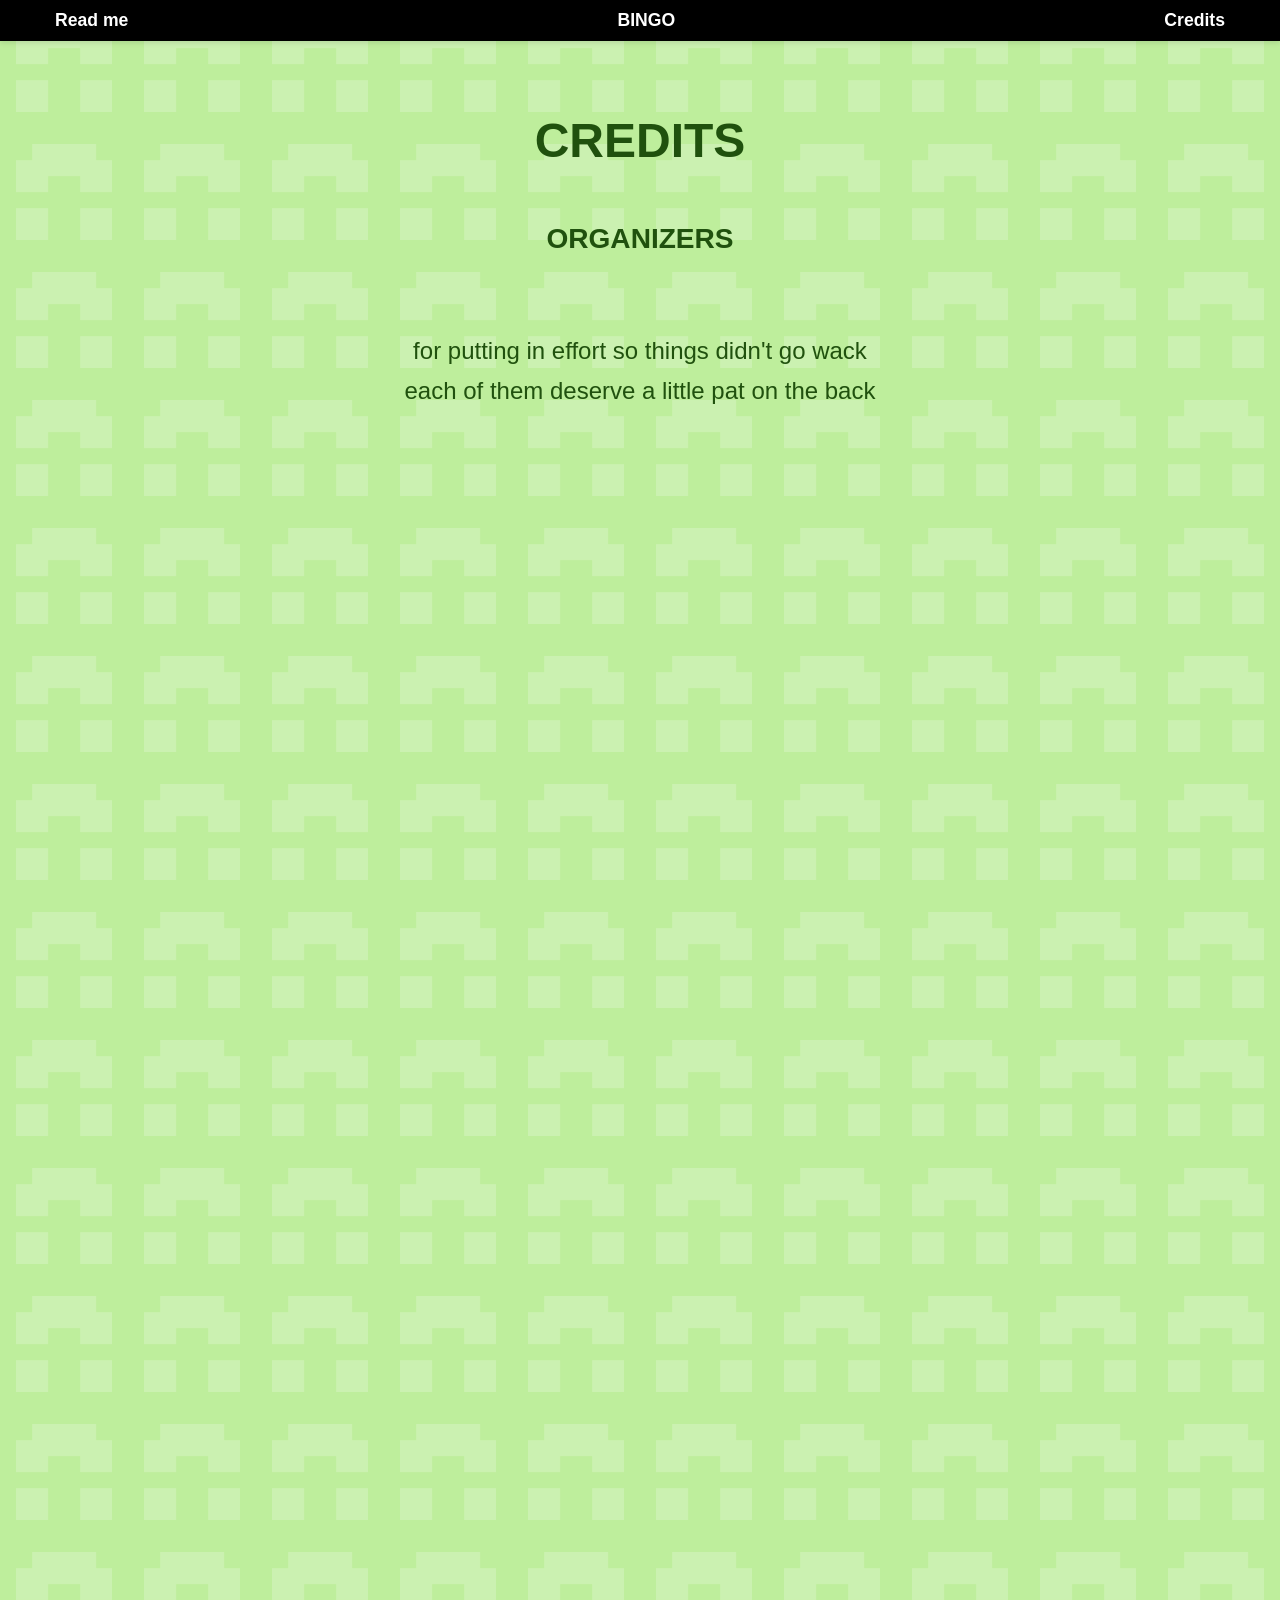
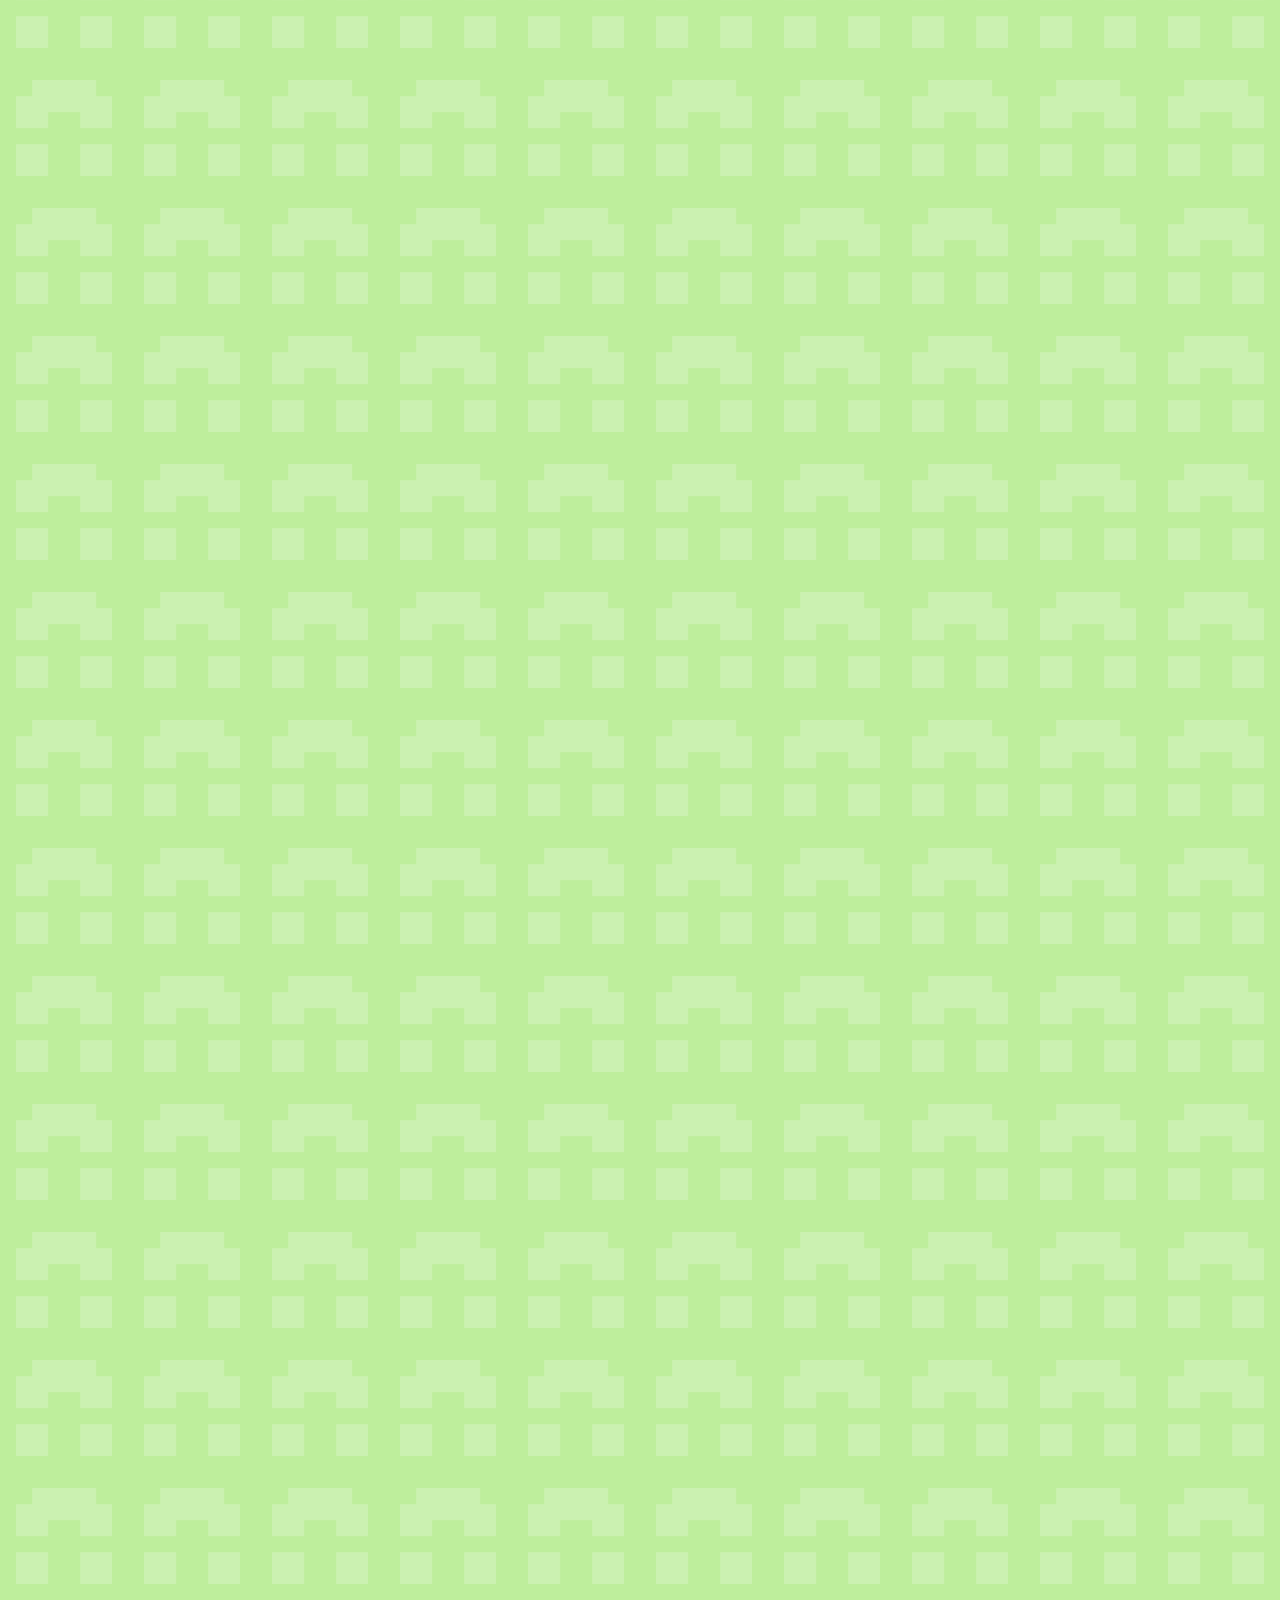
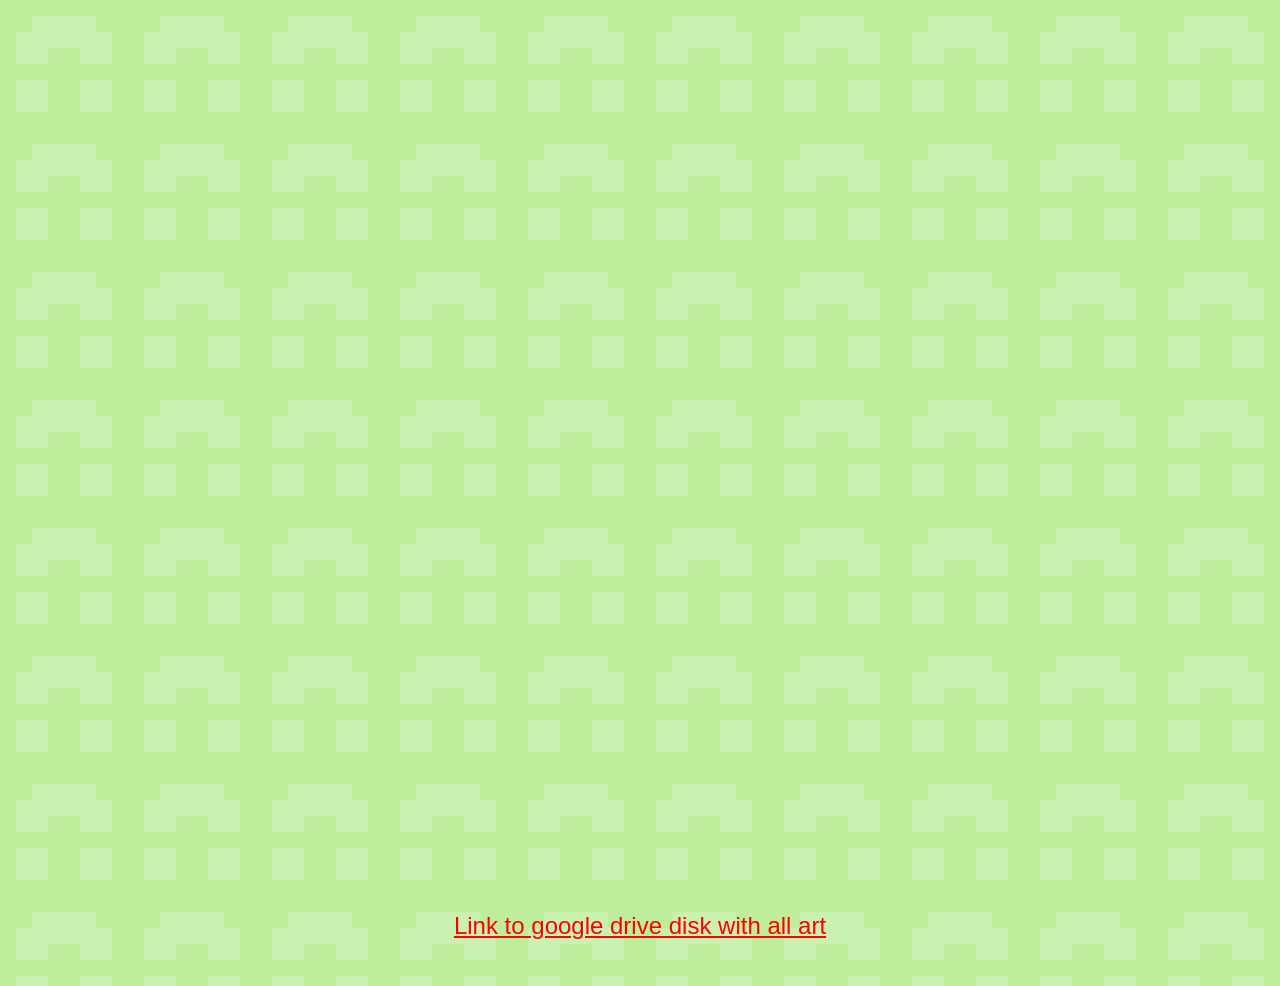
==== commit 30c9d788: "Update cred.html" ====
--- a/cred.html
+++ b/cred.html
@@ -93,38 +93,54 @@
             <li class="liA">Nolby</li>
             <li class="liA">Sleipnir</li>
         </ul>
+
+		 <span class="text-line"><h3>MINECRAFT MAP</h3><br></span><br>
+        <span class="text-line">for spending hours breaking and placing blocks<br>they deserve to be appreciated lots</span><br>
+        <ul class="orgM animate-list">
+            <li class="liM">Fer</li>
+			<li class="liM">Dmitri</li>
+            <li class="liM">Rey</li>
+            <li class="liM">Bartorino</li>
+            <li class="liM">Nolby</li>
+            <li class="liM">Enaluuvs</li>
+            <li class="liM">Ratnappynap</li>
+            <li class="liM">Toria</li>
+        </ul>
+
 		 <span class="text-line"><h3>THE CREATOR OF COLLABORATION</h3><br></span><br>
-        <span class="text-line">for the best and coolest idea ever, for giving us a chance in participating in this collaboration they deserve lots of applause<br></span><br>
+        <span class="text-line">for the best and coolest idea ever<br>for giving us a chance in participating in this collaboration<br>she deserves lots of applause<br></span><br>
         <ul class="orgM animate-list">
             <li class="liM">Mintrea</li>
         </ul>
 		 <span class="text-line"><h3>CREATOR OF SITE</h3><br></span><br>
-        <span class="text-line">for cool site that you see here right now they deserve +aura +alpha energy +good sleep</span><br>
+        <span class="text-line">for cool site that you see here right now they deserve<br>+aura +alpha energy +good sleep</span><br>
         <ul class="orgM animate-list">
             <li class="liM">Rattnappynap</li>
-			<li class="liM">best helper ever: Mintrea</li>
+			<li class="liM">Best helper ever: Mintrea</li>
         </ul>
 		 <span class="text-line"><h3>BOOSFER</h3><br></span><br>
-        <span class="text-line">thank you for everything 💚 </span><br>
-		  <span class="text-line">We the Boosfer Community made this special gift for the one and only Boosfer for his 25th year birthday </span><br>
-     <span class="text-line">We the Boosfer Community just wanna appreciate all the things you have ever done.</span><br>
-	   <span class="text-line">like all the contents you have created and provided us for these past years such as <br>the fun streams you do mostly everyday always makes us laugh</span><br>
-	     <span class="text-line">and makes our days better or something to enjoy and past the time we truly love and appreciate the streams,<br> the collabs you host or be in is always fun to watch such all the banters shenanigans always brings us joy and laughter, </span><br>
+        <span class="text-line">Thank you for everything 💚 </span><br>
+		  <span class="text-line">We the Boosfer Community made this special gift<br>for the one and only Boosfer for his 25th year birthday</span><br>
+     <span class="text-line">We the Boosfer Community just wanna appreciate<br>all the things you have ever done.</span><br>
+	   <span class="text-line">like all the contents you have created and provided us for these past years such as<br>the fun streams you do mostly everyday<br></span><br>
+	     <span class="text-line">always makes us laugh and makes our days better<br>or something to enjoy and past the time<br>we truly love and appreciate the streams,<br> the collabs you host or be in is always fun to watch<br>such all the banters shenanigans always brings us joy and laughter, </span><br>
 		  <span class="text-line">the amazing youtube videos you post is always great to watch</span><br>
-		  <span class="text-line">even tho its not that much but appreciate when you upload its awesome </span><br>
- <span class="text-line">and the community you have created to be this great and wonderful!  its truly one of the greatest community of all time </span><br>
- <span class="text-line">like everyone is so kind, nice, cool, talented and GOATED everyone is just so awesome</span><br>
+		  <span class="text-line">even tho its not that much but appreciate when you upload its awesome</span><br>
+ <span class="text-line">and the community you have created to be this great and wonderful!<br>its truly one of the greatest community of all time</span><br>
+ <span class="text-line">like everyone is so kind, nice, cool, talented and GOATED<br>everyone is just so awesome</span><br>
  <span class="text-line"><b>and thats because of YOU</b></span><br>
- <span class="text-line">remember you helped and bring happiness to someone who needs it </span><br>
+ <span class="text-line">remember you helped and bring happiness to someone who needs it</span><br>
  <span class="text-line"><h2>Happy Birthday Boosfer</h2></span>
  <span class="text-line">-The Boosfer Community 💚</span><br>
 		<img  class="text-line" src="feakyspin.avif" alt="feaky">
-
-		<a href="" class="text-line">Link to google drive disk with all art</a>
     </div>
 
     <div class="specialClub">
         <button class="secretBtn animate-btn" onclick="openSecretModal()">Secret club button! Click it!</button>
+    </div>
+
+    <div class="textShow" id="typewriter-text">
+        <a href="https://drive.google.com/drive/folders/1BtS1_zTXPpskZ_GBT8AvvUrOSfl74vl8?usp=sharing" target="_blank" style=" color: #ff0000;">Link to google drive disk with all art</a>
     </div>
 </div>
 
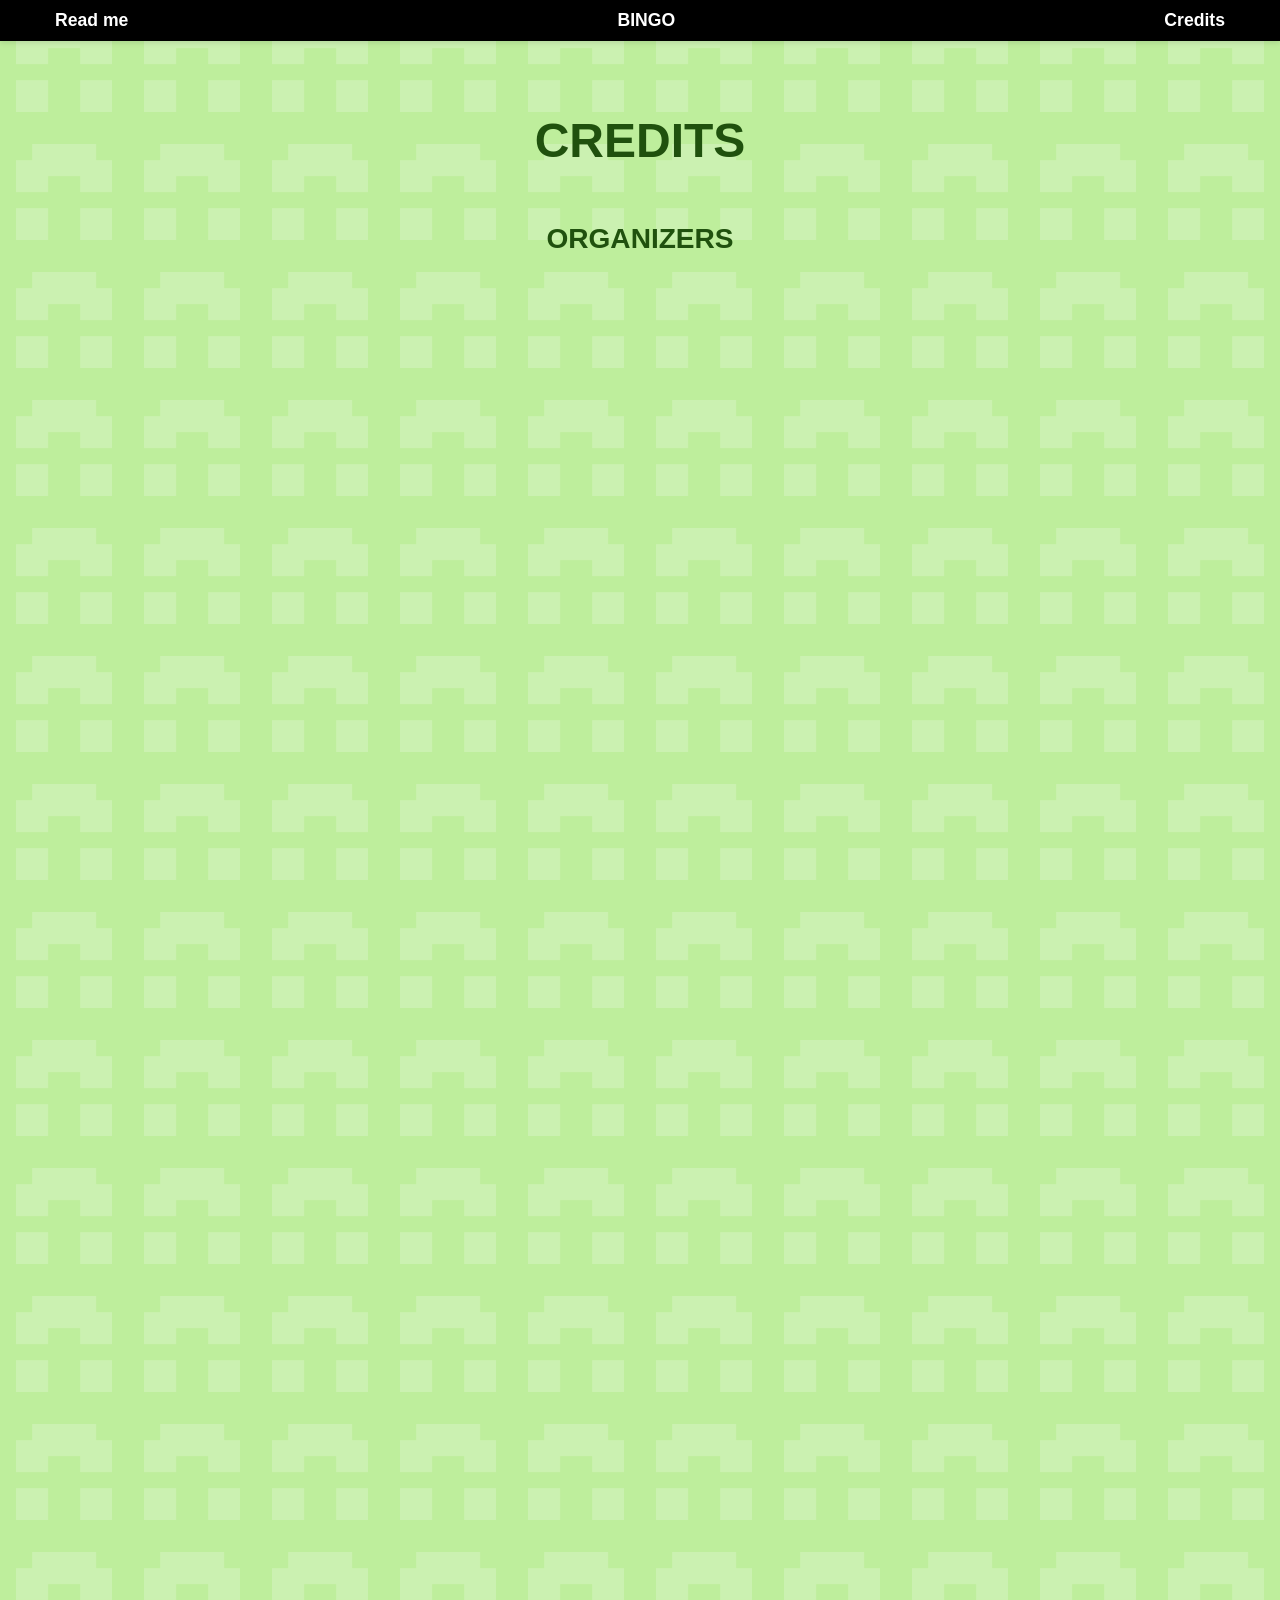
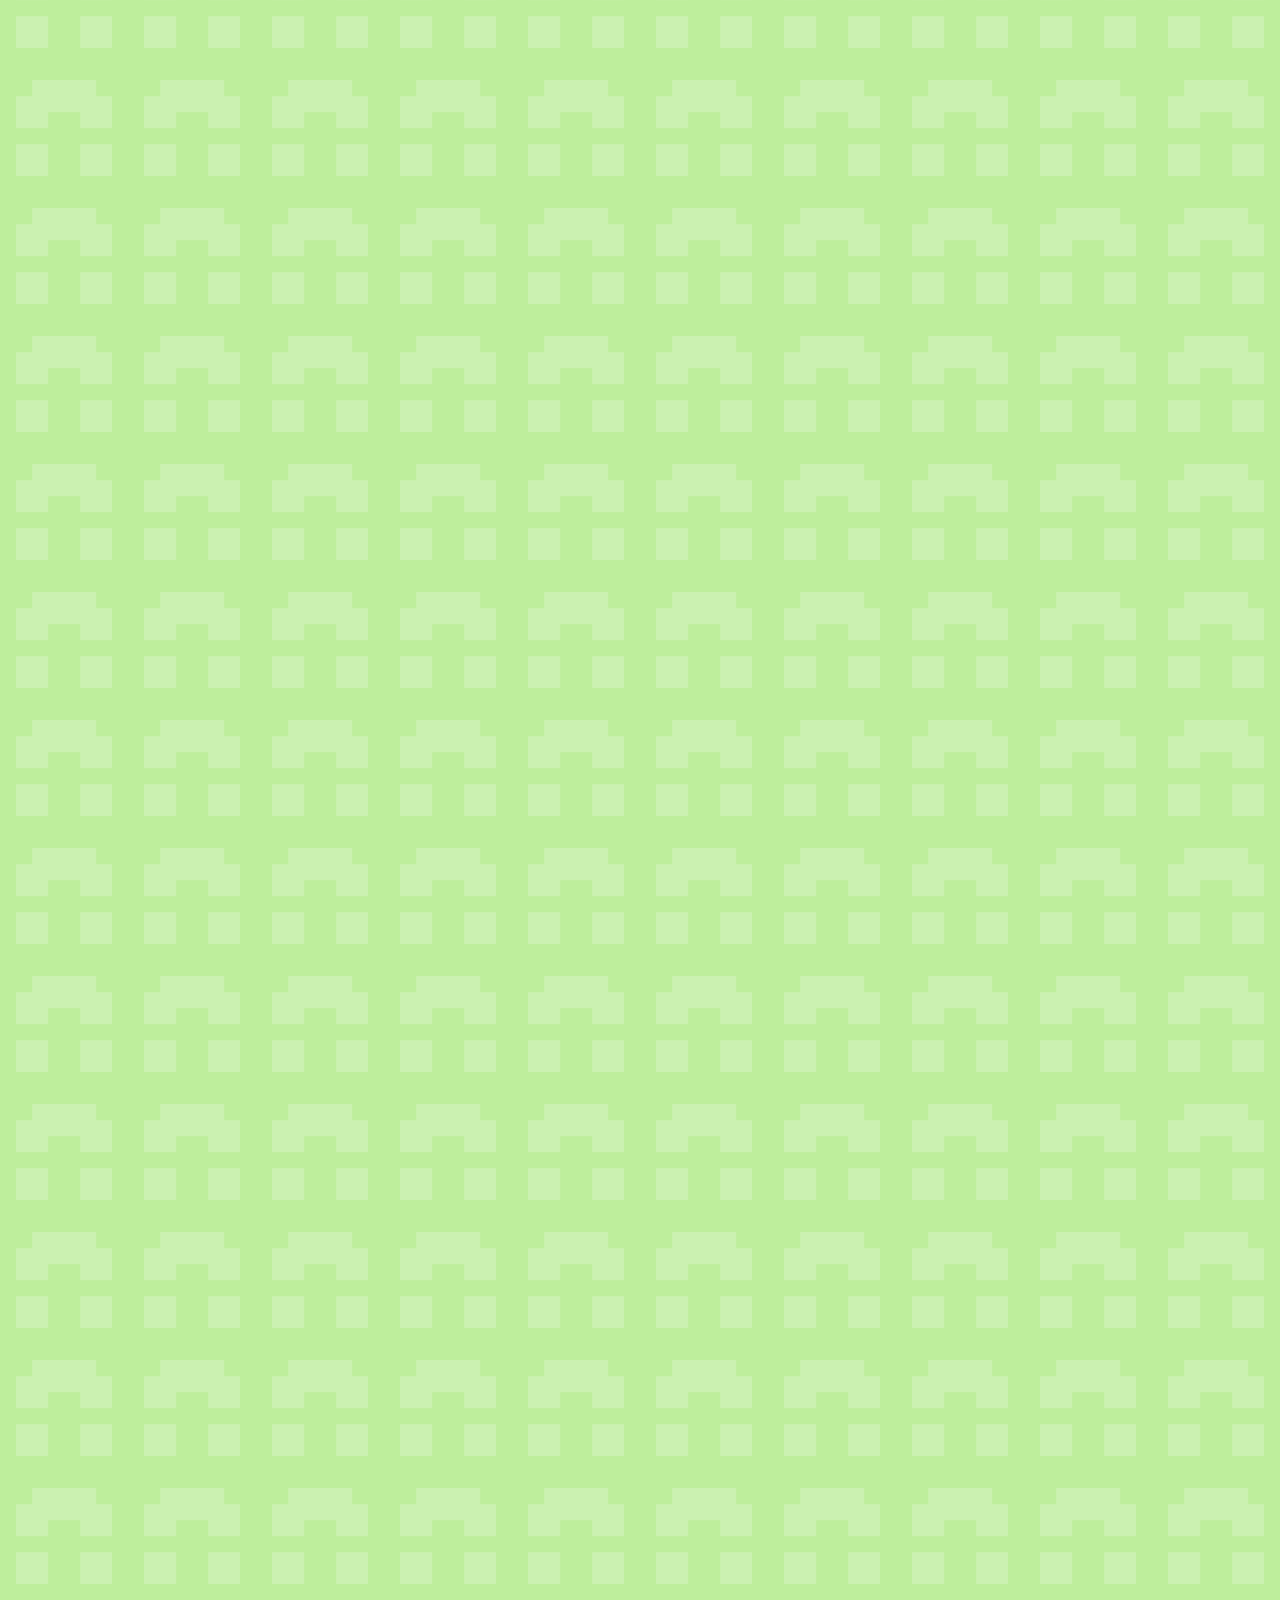
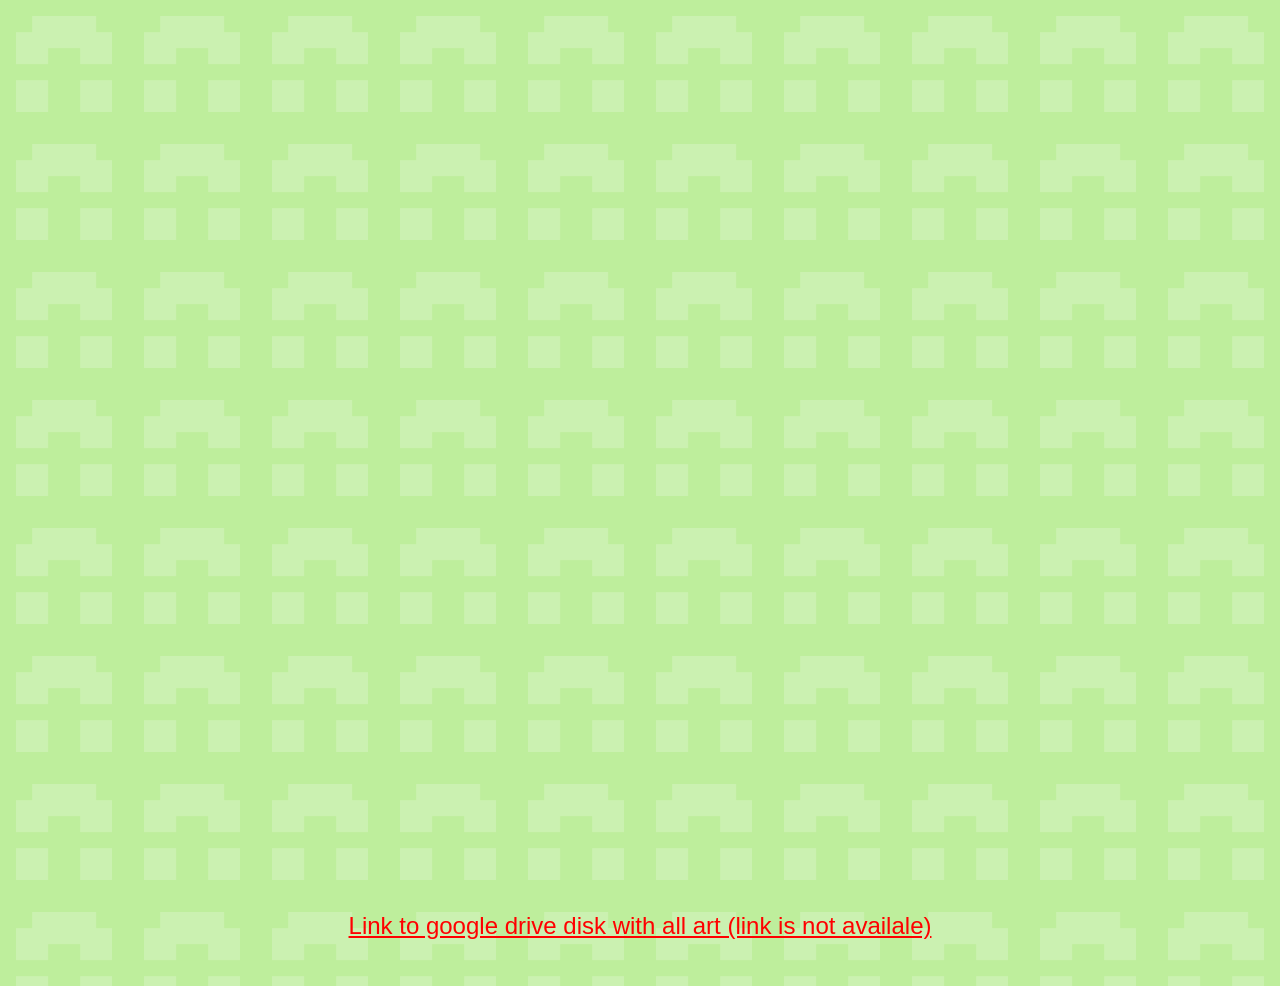
==== commit 55108b40: "Update cred.html" ====
--- a/cred.html
+++ b/cred.html
@@ -140,7 +140,7 @@
     </div>
 
     <div class="textShow" id="typewriter-text">
-        <a href="https://drive.google.com/drive/folders/1BtS1_zTXPpskZ_GBT8AvvUrOSfl74vl8?usp=sharing" target="_blank" style=" color: #ff0000;">Link to google drive disk with all art</a>
+        <a href="#" target="_blank" style=" color: #ff0000;">Link to google drive disk with all art (link is not availale)</a>
     </div>
 </div>
 
